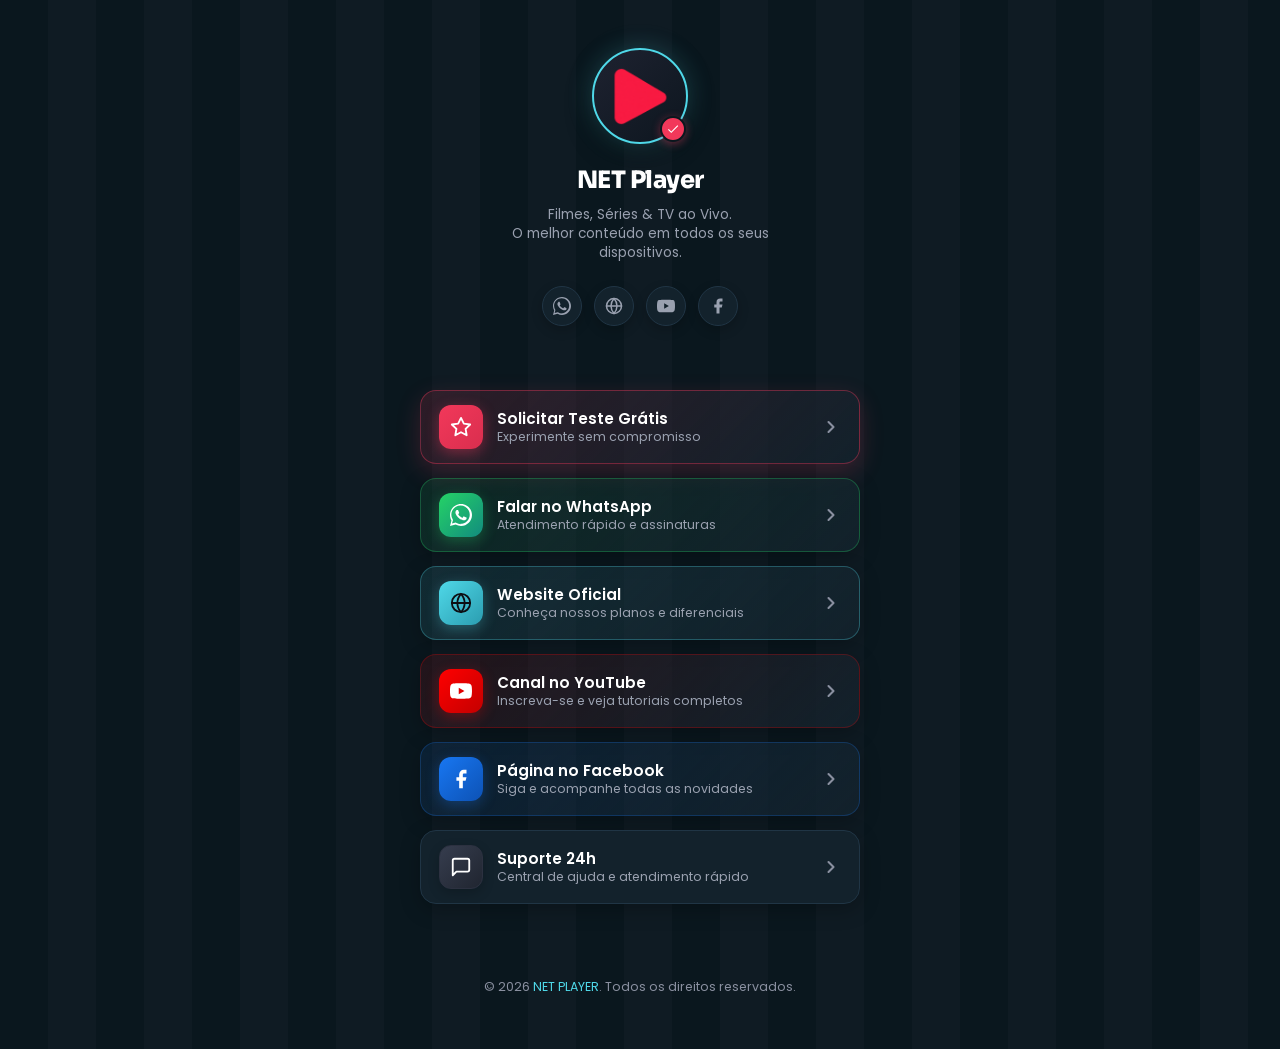
==== links.html @ abbcaba6 "Criado página de links e atualizado seção de cards de streamings" ====
<!DOCTYPE html>
<html lang="pt-BR">
<head>
  <meta charset="UTF-8" />
  <meta name="viewport" content="width=device-width, initial-scale=1.0" />
  <title>NET Player — Links Oficiais & Atendimento</title>
  
  <!-- SEO & Social Meta Tags -->
  <meta name="title" content="NET Player — Links Oficiais & Atendimento" />
  <meta name="description" content="Acesse nossos canais oficiais: WhatsApp, Website, Suporte, YouTube e solicite seu Teste Grátis de 7 dias do NET Player." />
  <meta name="robots" content="index, follow" />
  <meta name="theme-color" content="#0A171E" />
  <link rel="canonical" href="https://netplayer.com.br/links" />

  <!-- Open Graph / Social Sharing -->
  <meta property="og:type" content="website" />
  <meta property="og:url" content="https://netplayer.com.br/links" />
  <meta property="og:title" content="NET Player — Links Oficiais" />
  <meta property="og:description" content="Conecte-se com o NET Player: WhatsApp, Website Oficial, Suporte 24h e Teste Grátis." />
  <meta property="og:image" content="https://netplayer.com.br/assets/img/logo.png" />

  <!-- Favicon -->
  <link rel="icon" type="image/png" href="assets/img/fav.png" />
  
  <!-- Fonts -->
  <link rel="preconnect" href="https://fonts.googleapis.com" />
  <link rel="preconnect" href="https://fonts.gstatic.com" crossorigin />
  <link href="https://fonts.googleapis.com/css2?family=Poppins:wght@400;500;600;700;800&family=Sora:wght@700;800&display=swap" rel="stylesheet" />

  <!-- Stylesheet -->
  <link rel="stylesheet" href="css/style.css" />

  <style>
    /* ============================================
       NET PLAYER — Instagram Bio Linktree Page
       ============================================ */
    :root {
      --links-bg: #0A171E;
      --links-card-bg: #13222C;
      --links-card-border: #203545;
    }

    body {
      background: repeating-linear-gradient(90deg, #0A171E 0px, #0A171E 48px, #0F1B23 48px, #0F1B23 96px);
      min-height: 100vh;
      display: flex;
      flex-direction: column;
      align-items: center;
      justify-content: flex-start;
      padding: var(--space-xl) var(--space-sm);
      color: var(--color-text);
      font-family: var(--font-family);
    }

    .links-wrapper {
      width: 100%;
      max-width: 440px;
      margin: 0 auto;
      display: flex;
      flex-direction: column;
      align-items: center;
    }

    /* ---- Header / Avatar ---- */
    .profile-section {
      text-align: center;
      margin-bottom: var(--space-lg);
      width: 100%;
    }

    .avatar-wrap {
      position: relative;
      width: 96px;
      height: 96px;
      margin: 0 auto var(--space-sm);
    }

    .avatar-img-wrap {
      width: 100%;
      height: 100%;
      border-radius: 50%;
      background: linear-gradient(135deg, var(--color-surface), #0D161F);
      border: 2.5px solid var(--color-accent);
      box-shadow: 0 0 25px rgba(79, 216, 232, 0.25), 0 8px 24px rgba(0, 0, 0, 0.5);
      display: flex;
      align-items: center;
      justify-content: center;
      padding: 14px;
      overflow: hidden;
    }

    .avatar-img-wrap img {
      width: 100%;
      height: 100%;
      object-fit: contain;
    }

    /* Verified Badge */
    .verified-badge {
      position: absolute;
      bottom: 2px;
      right: 2px;
      width: 26px;
      height: 26px;
      background: var(--color-primary);
      border: 2px solid #0A171E;
      border-radius: 50%;
      display: flex;
      align-items: center;
      justify-content: center;
      color: #FFFFFF;
      box-shadow: 0 2px 8px rgba(242, 56, 90, 0.4);
    }

    .verified-badge svg {
      width: 14px;
      height: 14px;
    }

    .profile-title {
      font-family: 'Sora', var(--font-family);
      font-size: 1.5rem;
      font-weight: 800;
      color: var(--color-text);
      letter-spacing: -0.5px;
      margin-bottom: 4px;
    }

    .profile-subtitle {
      font-size: 0.85rem;
      color: var(--color-text-secondary);
      line-height: 1.4;
      max-width: 320px;
      margin: 0 auto var(--space-md);
    }

    /* ---- Social Icons Row ---- */
    .social-row {
      display: flex;
      align-items: center;
      justify-content: center;
      gap: 12px;
      margin-bottom: var(--space-lg);
    }

    .social-icon-btn {
      width: 40px;
      height: 40px;
      border-radius: 50%;
      background: var(--links-card-bg);
      border: 1px solid var(--links-card-border);
      color: var(--color-text-secondary);
      display: flex;
      align-items: center;
      justify-content: center;
      transition: all var(--transition);
      box-shadow: 0 4px 12px rgba(0, 0, 0, 0.2);
    }

    .social-icon-btn:hover {
      color: var(--color-text);
      border-color: var(--color-accent);
      transform: translateY(-2px);
      box-shadow: 0 6px 16px rgba(79, 216, 232, 0.2);
    }

    .social-icon-btn svg {
      width: 18px;
      height: 18px;
    }

    /* ---- Link Cards Container ---- */
    .links-list {
      width: 100%;
      display: flex;
      flex-direction: column;
      gap: 14px;
      margin-bottom: var(--space-xl);
    }

    /* Base Link Card */
    .link-card {
      display: flex;
      align-items: center;
      justify-content: space-between;
      width: 100%;
      padding: 14px 18px;
      background: var(--links-card-bg);
      border: 1px solid var(--links-card-border);
      border-radius: 16px;
      text-decoration: none;
      color: var(--color-text);
      transition: all 0.3s cubic-bezier(0.16, 1, 0.3, 1);
      box-shadow: 0 6px 20px rgba(0, 0, 0, 0.25);
      position: relative;
      overflow: hidden;
    }

    .link-card::before {
      content: '';
      position: absolute;
      top: 0;
      left: -100%;
      width: 100%;
      height: 100%;
      background: linear-gradient(90deg, transparent, rgba(255, 255, 255, 0.06), transparent);
      transition: left 0.6s ease;
    }

    .link-card:hover::before {
      left: 100%;
    }

    .link-card:hover {
      transform: translateY(-3px) scale(1.01);
      border-color: rgba(255, 255, 255, 0.2);
      box-shadow: 0 12px 30px rgba(0, 0, 0, 0.4);
    }

    .link-card-left {
      display: flex;
      align-items: center;
      gap: 14px;
    }

    /* Icon Box inside Card */
    .card-icon-box {
      width: 44px;
      height: 44px;
      border-radius: 12px;
      display: flex;
      align-items: center;
      justify-content: center;
      flex-shrink: 0;
      color: #FFFFFF;
      box-shadow: 0 4px 12px rgba(0, 0, 0, 0.2);
    }

    .card-icon-box svg {
      width: 22px;
      height: 22px;
    }

    .card-info {
      text-align: left;
    }

    .card-title {
      font-size: 0.95rem;
      font-weight: var(--fw-semibold);
      color: var(--color-text);
      line-height: 1.25;
      margin-bottom: 2px;
    }

    .card-subtitle {
      font-size: 0.78rem;
      color: var(--color-text-secondary);
      line-height: 1.2;
    }

    .card-arrow {
      width: 20px;
      height: 20px;
      color: var(--color-text-muted);
      flex-shrink: 0;
      transition: transform var(--transition), color var(--transition);
    }

    .link-card:hover .card-arrow {
      transform: translateX(4px);
      color: var(--color-text);
    }

    /* ---- Card Themes ---- */

    /* Featured Trial Card (Primary Red/Pink Glow) */
    .link-card--trial {
      background: linear-gradient(135deg, rgba(242, 56, 90, 0.15) 0%, rgba(19, 34, 44, 0.9) 100%);
      border-color: rgba(242, 56, 90, 0.4);
      box-shadow: 0 8px 24px rgba(242, 56, 90, 0.2);
    }
    .link-card--trial .card-icon-box {
      background: linear-gradient(135deg, #F2385A, #D92E4E);
      box-shadow: 0 4px 14px rgba(242, 56, 90, 0.4);
    }
    .link-card--trial:hover {
      border-color: var(--color-primary);
      box-shadow: 0 12px 32px rgba(242, 56, 90, 0.35);
    }

    /* WhatsApp Card */
    .link-card--whatsapp {
      background: linear-gradient(135deg, rgba(37, 211, 102, 0.1) 0%, rgba(19, 34, 44, 0.9) 100%);
      border-color: rgba(37, 211, 102, 0.3);
    }
    .link-card--whatsapp .card-icon-box {
      background: linear-gradient(135deg, #25D366, #128C7E);
      box-shadow: 0 4px 14px rgba(37, 211, 102, 0.3);
    }
    .link-card--whatsapp:hover {
      border-color: #25D366;
      box-shadow: 0 12px 30px rgba(37, 211, 102, 0.3);
    }

    /* Website Card */
    .link-card--website {
      background: linear-gradient(135deg, rgba(79, 216, 232, 0.1) 0%, rgba(19, 34, 44, 0.9) 100%);
      border-color: rgba(79, 216, 232, 0.3);
    }
    .link-card--website .card-icon-box {
      background: linear-gradient(135deg, #4FD8E8, #2B9DB0);
      box-shadow: 0 4px 14px rgba(79, 216, 232, 0.3);
      color: #0D0F14;
    }
    .link-card--website:hover {
      border-color: var(--color-accent);
      box-shadow: 0 12px 30px rgba(79, 216, 232, 0.3);
    }

    /* YouTube Card */
    .link-card--youtube {
      background: linear-gradient(135deg, rgba(255, 0, 0, 0.1) 0%, rgba(19, 34, 44, 0.9) 100%);
      border-color: rgba(255, 0, 0, 0.25);
    }
    .link-card--youtube .card-icon-box {
      background: linear-gradient(135deg, #FF0000, #C40000);
      box-shadow: 0 4px 14px rgba(255, 0, 0, 0.3);
    }
    .link-card--youtube:hover {
      border-color: #FF0000;
      box-shadow: 0 12px 30px rgba(255, 0, 0, 0.3);
    }

    /* Facebook Card */
    .link-card--facebook {
      background: linear-gradient(135deg, rgba(24, 119, 242, 0.1) 0%, rgba(19, 34, 44, 0.9) 100%);
      border-color: rgba(24, 119, 242, 0.25);
    }
    .link-card--facebook .card-icon-box {
      background: linear-gradient(135deg, #1877F2, #0D52B5);
      box-shadow: 0 4px 14px rgba(24, 119, 242, 0.3);
    }
    .link-card--facebook:hover {
      border-color: #1877F2;
      box-shadow: 0 12px 30px rgba(24, 119, 242, 0.3);
    }

    /* Support Card */
    .link-card--support .card-icon-box {
      background: linear-gradient(135deg, #363D4E, #202530);
      border: 1px solid var(--color-border);
    }

    /* ---- Footer ---- */
    .links-footer {
      text-align: center;
      font-size: 0.78rem;
      color: var(--color-text-muted);
      margin-top: auto;
      padding-top: var(--space-md);
    }

    .links-footer p {
      margin-bottom: 4px;
    }

    .links-footer span {
      color: var(--color-accent);
    }
  </style>
</head>
<body>

  <div class="links-wrapper">

    <!-- Profile Header Section -->
    <header class="profile-section">
      <!-- Round Logo Avatar -->
      <div class="avatar-wrap">
        <div class="avatar-img-wrap">
          <img src="assets/img/fav.png" alt="NET Player Logo" />
        </div>
        <div class="verified-badge" title="Canal Oficial Verificado">
          <svg viewBox="0 0 24 24" fill="currentColor">
            <path d="M9 16.17L4.83 12l-1.42 1.41L9 19 21 7l-1.41-1.41z"/>
          </svg>
        </div>
      </div>

      <h1 class="profile-title">NET Player</h1>
      <p class="profile-subtitle">Filmes, Séries & TV ao Vivo.<br/>O melhor conteúdo em todos os seus dispositivos.</p>

      <!-- Quick Social Icons Row -->
      <div class="social-row">
        <a href="https://wa.me/5511917128774" target="_blank" rel="noopener noreferrer" class="social-icon-btn" aria-label="WhatsApp">
          <svg viewBox="0 0 32 32" fill="currentColor"><path d="M16.004 0C7.165 0 .003 7.161.003 15.999c0 2.82.737 5.573 2.14 7.998L0 32l8.186-2.147A15.94 15.94 0 0 0 16.004 32C24.838 32 32 24.837 32 15.999 32 7.161 24.838 0 16.004 0zm0 29.393a13.36 13.36 0 0 1-7.215-2.1l-.518-.307-5.362 1.406 1.43-5.222-.337-.535a13.32 13.32 0 0 1-2.044-7.136c0-7.38 6.007-13.386 13.39-13.386 7.38 0 13.386 6.006 13.386 13.386 0 7.383-6.35 13.394-13.73 13.394zm7.327-10.024c-.4-.2-2.367-1.168-2.733-1.3-.367-.134-.634-.2-.9.2-.268.4-1.034 1.3-1.268 1.568-.234.267-.467.3-.867.1-.4-.2-1.69-.623-3.22-1.987-1.19-1.062-1.993-2.374-2.227-2.774-.233-.4-.025-.616.175-.815.18-.18.4-.467.6-.7.2-.234.267-.4.4-.668.134-.267.067-.5-.033-.7-.1-.2-.9-2.168-1.234-2.968-.325-.78-.655-.674-.9-.687l-.767-.013c-.267 0-.7.1-1.067.5-.367.4-1.4 1.368-1.4 3.336 0 1.967 1.433 3.868 1.633 4.134.2.268 2.823 4.31 6.84 6.042.955.413 1.7.659 2.282.844.96.305 1.832.262 2.522.159.77-.115 2.367-.968 2.7-1.902.334-.934.334-1.734.234-1.902-.1-.167-.367-.267-.767-.467z"/></svg>
        </a>
        <a href="https://netplayer.com.br/" class="social-icon-btn" aria-label="Website">
          <svg viewBox="0 0 24 24" fill="none" stroke="currentColor" stroke-width="2" stroke-linecap="round" stroke-linejoin="round"><circle cx="12" cy="12" r="10"/><line x1="2" y1="12" x2="22" y2="12"/><path d="M12 2a15.3 15.3 0 0 1 4 10 15.3 15.3 0 0 1-4 10 15.3 15.3 0 0 1-4-10 15.3 15.3 0 0 1 4-10z"/></svg>
        </a>
        <a href="#" target="_blank" rel="noopener noreferrer" class="social-icon-btn" aria-label="YouTube">
          <svg viewBox="0 0 24 24" fill="currentColor"><path d="M23.498 6.186a3.016 3.016 0 0 0-2.122-2.136C19.505 3.545 12 3.545 12 3.545s-7.505 0-9.377.505A3.017 3.017 0 0 0 .502 6.186C0 8.07 0 12 0 12s0 3.93.502 5.814a3.016 3.016 0 0 0 2.122 2.136c1.871.505 9.376.505 9.376.505s7.505 0 9.377-.505a3.015 3.015 0 0 0 2.122-2.136C24 15.93 24 12 24 12s0-3.93-.502-5.814zM9.545 15.568V8.432L15.818 12l-6.273 3.568z"/></svg>
        </a>
        <a href="#" target="_blank" rel="noopener noreferrer" class="social-icon-btn" aria-label="Facebook">
          <svg viewBox="0 0 24 24" fill="currentColor"><path d="M18 2h-3a5 5 0 00-5 5v3H7v4h3v8h4v-8h3l1-4h-4V7a1 1 0 011-1h3z"/></svg>
        </a>
      </div>
    </header>

    <!-- Main Stacked Links Section -->
    <main class="links-list">

      <!-- Link 1: Solicitar Teste Grátis (Featured CTA) -->
      <a href="#" class="link-card link-card--trial btn-trigger-trial">
        <div class="link-card-left">
          <div class="card-icon-box">
            <svg viewBox="0 0 24 24" fill="none" stroke="currentColor" stroke-width="2" stroke-linecap="round" stroke-linejoin="round">
              <polygon points="12 2 15.09 8.26 22 9.27 17 14.14 18.18 21.02 12 17.77 5.82 21.02 7 14.14 2 9.27 8.91 8.26 12 2"></polygon>
            </svg>
          </div>
          <div class="card-info">
            <div class="card-title">Solicitar Teste Grátis</div>
            <div class="card-subtitle">Experimente sem compromisso</div>
          </div>
        </div>
        <svg class="card-arrow" viewBox="0 0 24 24" fill="none" stroke="currentColor" stroke-width="2.5" stroke-linecap="round" stroke-linejoin="round">
          <polyline points="9 18 15 12 9 6"/>
        </svg>
      </a>

      <!-- Link 2: WhatsApp -->
      <a href="https://wa.me/5511917128774" target="_blank" rel="noopener noreferrer" class="link-card link-card--whatsapp">
        <div class="link-card-left">
          <div class="card-icon-box">
            <svg viewBox="0 0 32 32" fill="currentColor">
              <path d="M16.004 0C7.165 0 .003 7.161.003 15.999c0 2.82.737 5.573 2.14 7.998L0 32l8.186-2.147A15.94 15.94 0 0 0 16.004 32C24.838 32 32 24.837 32 15.999 32 7.161 24.838 0 16.004 0zm0 29.393a13.36 13.36 0 0 1-7.215-2.1l-.518-.307-5.362 1.406 1.43-5.222-.337-.535a13.32 13.32 0 0 1-2.044-7.136c0-7.38 6.007-13.386 13.39-13.386 7.38 0 13.386 6.006 13.386 13.386 0 7.383-6.35 13.394-13.73 13.394zm7.327-10.024c-.4-.2-2.367-1.168-2.733-1.3-.367-.134-.634-.2-.9.2-.268.4-1.034 1.3-1.268 1.568-.234.267-.467.3-.867.1-.4-.2-1.69-.623-3.22-1.987-1.19-1.062-1.993-2.374-2.227-2.774-.233-.4-.025-.616.175-.815.18-.18.4-.467.6-.7.2-.234.267-.4.4-.668.134-.267.067-.5-.033-.7-.1-.2-.9-2.168-1.234-2.968-.325-.78-.655-.674-.9-.687l-.767-.013c-.267 0-.7.1-1.067.5-.367.4-1.4 1.368-1.4 3.336 0 1.967 1.433 3.868 1.633 4.134.2.268 2.823 4.31 6.84 6.042.955.413 1.7.659 2.282.844.96.305 1.832.262 2.522.159.77-.115 2.367-.968 2.7-1.902.334-.934.334-1.734.234-1.902-.1-.167-.367-.267-.767-.467z"/>
            </svg>
          </div>
          <div class="card-info">
            <div class="card-title">Falar no WhatsApp</div>
            <div class="card-subtitle">Atendimento rápido e assinaturas</div>
          </div>
        </div>
        <svg class="card-arrow" viewBox="0 0 24 24" fill="none" stroke="currentColor" stroke-width="2.5" stroke-linecap="round" stroke-linejoin="round">
          <polyline points="9 18 15 12 9 6"/>
        </svg>
      </a>

      <!-- Link 3: Website Oficial -->
      <a href="index.html" class="link-card link-card--website">
        <div class="link-card-left">
          <div class="card-icon-box">
            <svg viewBox="0 0 24 24" fill="none" stroke="currentColor" stroke-width="2" stroke-linecap="round" stroke-linejoin="round">
              <circle cx="12" cy="12" r="10"/><line x1="2" y1="12" x2="22" y2="12"/><path d="M12 2a15.3 15.3 0 0 1 4 10 15.3 15.3 0 0 1-4 10 15.3 15.3 0 0 1-4-10 15.3 15.3 0 0 1 4-10z"/>
            </svg>
          </div>
          <div class="card-info">
            <div class="card-title">Website Oficial</div>
            <div class="card-subtitle">Conheça nossos planos e diferenciais</div>
          </div>
        </div>
        <svg class="card-arrow" viewBox="0 0 24 24" fill="none" stroke="currentColor" stroke-width="2.5" stroke-linecap="round" stroke-linejoin="round">
          <polyline points="9 18 15 12 9 6"/>
        </svg>
      </a>

      <!-- Link 4: YouTube -->
      <a href="#" target="_blank" rel="noopener noreferrer" class="link-card link-card--youtube">
        <div class="link-card-left">
          <div class="card-icon-box">
            <svg viewBox="0 0 24 24" fill="currentColor">
              <path d="M23.498 6.186a3.016 3.016 0 0 0-2.122-2.136C19.505 3.545 12 3.545 12 3.545s-7.505 0-9.377.505A3.017 3.017 0 0 0 .502 6.186C0 8.07 0 12 0 12s0 3.93.502 5.814a3.016 3.016 0 0 0 2.122 2.136c1.871.505 9.376.505 9.376.505s7.505 0 9.377-.505a3.015 3.015 0 0 0 2.122-2.136C24 15.93 24 12 24 12s0-3.93-.502-5.814zM9.545 15.568V8.432L15.818 12l-6.273 3.568z"/>
            </svg>
          </div>
          <div class="card-info">
            <div class="card-title">Canal no YouTube</div>
            <div class="card-subtitle">Inscreva-se e veja tutoriais completos</div>
          </div>
        </div>
        <svg class="card-arrow" viewBox="0 0 24 24" fill="none" stroke="currentColor" stroke-width="2.5" stroke-linecap="round" stroke-linejoin="round">
          <polyline points="9 18 15 12 9 6"/>
        </svg>
      </a>

      <!-- Link 5: Facebook -->
      <a href="#" target="_blank" rel="noopener noreferrer" class="link-card link-card--facebook">
        <div class="link-card-left">
          <div class="card-icon-box">
            <svg viewBox="0 0 24 24" fill="currentColor">
              <path d="M18 2h-3a5 5 0 00-5 5v3H7v4h3v8h4v-8h3l1-4h-4V7a1 1 0 011-1h3z"/>
            </svg>
          </div>
          <div class="card-info">
            <div class="card-title">Página no Facebook</div>
            <div class="card-subtitle">Siga e acompanhe todas as novidades</div>
          </div>
        </div>
        <svg class="card-arrow" viewBox="0 0 24 24" fill="none" stroke="currentColor" stroke-width="2.5" stroke-linecap="round" stroke-linejoin="round">
          <polyline points="9 18 15 12 9 6"/>
        </svg>
      </a>

      <!-- Link 6: Suporte Técnico -->
      <a href="https://wa.me/5511917128774?text=Olá!%20Preciso%20de%20suporte%20técnico%20com%20o%20NET%20Player." target="_blank" rel="noopener noreferrer" class="link-card link-card--support">
        <div class="link-card-left">
          <div class="card-icon-box">
            <svg viewBox="0 0 24 24" fill="none" stroke="currentColor" stroke-width="2" stroke-linecap="round" stroke-linejoin="round">
              <path d="M21 15a2 2 0 0 1-2 2H7l-4 4V5a2 2 0 0 1 2-2h14a2 2 0 0 1 2 2z"/>
            </svg>
          </div>
          <div class="card-info">
            <div class="card-title">Suporte 24h</div>
            <div class="card-subtitle">Central de ajuda e atendimento rápido</div>
          </div>
        </div>
        <svg class="card-arrow" viewBox="0 0 24 24" fill="none" stroke="currentColor" stroke-width="2.5" stroke-linecap="round" stroke-linejoin="round">
          <polyline points="9 18 15 12 9 6"/>
        </svg>
      </a>

    </main>

    <!-- Footer -->
    <footer class="links-footer">
      <p>&copy; 2026 <span>NET PLAYER</span>. Todos os direitos reservados.</p>
    </footer>

  </div>

  <!-- Modal de Teste Grátis -->
  <div id="trial-modal" class="modal-overlay" aria-hidden="true" role="dialog" aria-labelledby="modal-title">
    <div class="modal-card">
      <!-- Close button -->
      <button class="modal-close" aria-label="Fechar modal">
        <svg viewBox="0 0 24 24" fill="none" stroke="currentColor" stroke-width="2" stroke-linecap="round" stroke-linejoin="round">
          <line x1="18" y1="6" x2="6" y2="18"></line>
          <line x1="6" y1="6" x2="18" y2="18"></line>
        </svg>
      </button>

      <!-- Decorative cinema film-strip top -->
      <div class="modal-film-strip" aria-hidden="true"></div>

      <!-- Modal Header -->
      <div class="modal-header">
        <h2 id="modal-title" class="modal-title">Solicitar <span class="highlight">Teste Grátis</span></h2>
        <p class="modal-subtitle">Preencha abaixo e receba seu acesso direto no WhatsApp.</p>
      </div>

      <!-- Dashed divider (pricing card style) -->
      <hr class="modal-divider"/>

      <!-- Form -->
      <form id="trial-form" class="modal-form">
        <div class="form-group">
          <label for="trial-name" class="form-label">Nome Completo <span class="required">*</span></label>
          <div class="form-input-wrap">
            <svg class="form-input-icon" viewBox="0 0 24 24" fill="none" stroke="currentColor" stroke-width="1.5" stroke-linecap="round" stroke-linejoin="round">
              <path d="M20 21v-2a4 4 0 00-4-4H8a4 4 0 00-4 4v2"/>
              <circle cx="12" cy="7" r="4"/>
            </svg>
            <input type="text" id="trial-name" class="form-input" placeholder="Digite seu nome completo" required autocomplete="name" />
          </div>
        </div>
        <div class="form-group">
          <label for="trial-whatsapp" class="form-label">WhatsApp <span class="required">*</span></label>
          <div class="form-input-wrap">
            <svg class="form-input-icon" viewBox="0 0 24 24" fill="none" stroke="currentColor" stroke-width="1.5" stroke-linecap="round" stroke-linejoin="round">
              <path d="M22 16.92v3a2 2 0 01-2.18 2 19.79 19.79 0 01-8.63-3.07 19.5 19.5 0 01-6-6 19.79 19.79 0 01-3.07-8.67A2 2 0 014.11 2h3a2 2 0 012 1.72 12.84 12.84 0 00.7 2.81 2 2 0 01-.45 2.11L8.09 9.91a16 16 0 006 6l1.27-1.27a2 2 0 012.11-.45 12.84 12.84 0 002.81.7A2 2 0 0122 16.92z"/>
            </svg>
            <input type="tel" id="trial-whatsapp" class="form-input" placeholder="(11) 99999-9999" required autocomplete="tel" />
          </div>
        </div>
        <button type="submit" class="modal-submit-btn">
          <svg viewBox="0 0 32 32" fill="currentColor" xmlns="http://www.w3.org/2000/svg" style="width: 20px; height: 20px; flex-shrink: 0;">
            <path d="M16.004 0C7.165 0 .003 7.161.003 15.999c0 2.82.737 5.573 2.14 7.998L0 32l8.186-2.147A15.94 15.94 0 0 0 16.004 32C24.838 32 32 24.837 32 15.999 32 7.161 24.838 0 16.004 0zm0 29.393a13.36 13.36 0 0 1-7.215-2.1l-.518-.307-5.362 1.406 1.43-5.222-.337-.535a13.32 13.32 0 0 1-2.044-7.136c0-7.38 6.007-13.386 13.39-13.386 7.38 0 13.386 6.006 13.386 13.386 0 7.383-6.35 13.394-13.73 13.394zm7.327-10.024c-.4-.2-2.367-1.168-2.733-1.3-.367-.134-.634-.2-.9.2-.268.4-1.034 1.3-1.268 1.568-.234.267-.467.3-.867.1-.4-.2-1.69-.623-3.22-1.987-1.19-1.062-1.993-2.374-2.227-2.774-.233-.4-.025-.616.175-.815.18-.18.4-.467.6-.7.2-.234.267-.4.4-.668.134-.267.067-.5-.033-.7-.1-.2-.9-2.168-1.234-2.968-.325-.78-.655-.674-.9-.687l-.767-.013c-.267 0-.7.1-1.067.5-.367.4-1.4 1.368-1.4 3.336 0 1.967 1.433 3.868 1.633 4.134.2.268 2.823 4.31 6.84 6.042.955.413 1.7.659 2.282.844.96.305 1.832.262 2.522.159.77-.115 2.367-.968 2.7-1.902.334-.934.334-1.734.234-1.902-.1-.167-.367-.267-.767-.467z"/>
          </svg>
          <span>Solicitar teste grátis</span>
        </button>
      </form>

      <!-- Decorative cinema film-strip bottom -->
      <div class="modal-film-strip modal-film-strip--bottom" aria-hidden="true"></div>

      <!-- Ticket notches -->
      <div class="modal-notch modal-notch--left" aria-hidden="true"></div>
      <div class="modal-notch modal-notch--right" aria-hidden="true"></div>
    </div>
  </div>

  <!-- Scripts -->
  <script src="js/main.js"></script>

</body>
</html>
---- css/style.css ----
/* ============================================
   NET Player — Landing Page Styles
   Design System: Dark Cinema / Streaming Premium
   ============================================ */

/* ---------- Google Fonts ---------- */
@import url('https://fonts.googleapis.com/css2?family=Poppins:ital,wght@0,400;0,500;0,600;0,700;0,800;0,900;1,700;1,800;1,900&family=Sora:wght@700;800&display=swap');

/* ---------- CSS Custom Properties ---------- */
:root {
  /* Background */
  --color-bg: #12151C;
  --color-bg-alt: #171B24;
  --color-bg-dark: #0D0F14;

  /* Card / surface */
  --color-surface: #1E2230;
  --color-surface-alt: #242938;
  --color-border: #2C3140;

  /* Primary — rosa‑vermelho */
  --color-primary: #F2385A;
  --color-primary-hover: #D92E4E;
  --color-primary-glow: rgba(242, 56, 90, .25);

  /* Accent — ciano */
  --color-accent: #4FD8E8;
  --color-accent-hover: #3BC5D5;

  /* Text */
  --color-text: #FFFFFF;
  --color-text-secondary: #9AA1B0;
  --color-text-muted: #8A90A0;
  --color-text-disabled: #6B7280;

  /* Disabled / soon */
  --color-disabled-bg: #2A2E3A;

  /* Radius */
  --radius-sm: 8px;
  --radius-md: 12px;
  --radius-lg: 16px;
  --radius-xl: 20px;
  --radius-pill: 999px;

  /* Spacing scale */
  --space-xs: .5rem;
  /*  8px */
  --space-sm: 1rem;
  /* 16px */
  --space-md: 1.5rem;
  /* 24px */
  --space-lg: 2rem;
  /* 32px */
  --space-xl: 3rem;
  /* 48px */
  --space-2xl: 4rem;
  /* 64px */
  --space-3xl: 6rem;
  /* 96px */

  /* Typography */
  --font-family: 'Poppins', sans-serif;
  --fw-regular: 400;
  --fw-medium: 500;
  --fw-semibold: 600;
  --fw-bold: 700;
  --fw-extrabold: 800;
  --fw-black: 900;

  /* Transitions */
  --transition: .3s ease;
  --transition-fast: .15s ease;
}

/* ---------- Reset / Base ---------- */
*,
*::before,
*::after {
  margin: 0;
  padding: 0;
  box-sizing: border-box;
}

html {
  scroll-behavior: smooth;
  font-size: 16px;
  -webkit-text-size-adjust: 100%;
}

body {
  font-family: var(--font-family);
  font-weight: var(--fw-regular);
  color: var(--color-text);
  background: repeating-linear-gradient(90deg,
      #0A171E 0px,
      #0A171E 48px,
      #0F1B23 48px,
      #0F1B23 96px);
  line-height: 1.7;
  overflow-x: hidden;
  -webkit-font-smoothing: antialiased;
  -moz-osx-font-smoothing: grayscale;
}

/* body::before removed — stripes are now on body background directly */

img,
svg {
  display: block;
  max-width: 100%;
}

a {
  color: inherit;
  text-decoration: none;
}

ul,
ol {
  list-style: none;
}

button {
  font-family: inherit;
  cursor: pointer;
  border: none;
  background: none;
}

input,
textarea {
  font-family: inherit;
}

/* ---------- Utility ---------- */
.container {
  width: 100%;
  max-width: 1200px;
  margin: 0 auto;
  padding: 0 var(--space-sm);
  position: relative;
  z-index: 1;
}

.section {
  padding: var(--space-2xl) 0;
  position: relative;
}

.sr-only {
  position: absolute;
  width: 1px;
  height: 1px;
  padding: 0;
  margin: -1px;
  overflow: hidden;
  clip: rect(0, 0, 0, 0);
  border: 0;
}

/* Fade-in animation */
.reveal {
  opacity: 0;
  transform: translateY(30px);
  transition: opacity .7s ease, transform .7s ease;
}

.reveal.visible {
  opacity: 1;
  transform: translateY(0);
}

/* ============================================
   1. HEADER
   ============================================ */
.site-header {
  position: fixed;
  top: 0;
  left: 0;
  right: 0;
  z-index: 100;
  padding: var(--space-xl) 0;
  background: transparent;
  transition: background 0.35s ease, padding 0.35s ease, backdrop-filter 0.35s ease;
}

.site-header.scrolled {
  background: rgba(0, 0, 0, 0.75);
  backdrop-filter: blur(12px);
  -webkit-backdrop-filter: blur(12px);
  padding: var(--space-sm) 0;
}

.header-inner {
  display: flex;
  align-items: center;
  justify-content: space-between;
}

.logo {
  font-size: 1.5rem;
  font-weight: var(--fw-black);
  font-style: italic;
  letter-spacing: .5px;
  color: var(--color-text);
  text-transform: uppercase;
  user-select: none;
}

.logo span {
  color: var(--color-primary);
}

.header-left {
  display: flex;
  align-items: center;
  gap: var(--space-xl);
}

.header-nav {
  display: flex;
  align-items: center;
  gap: var(--space-md);
}

.nav-link {
  color: var(--color-text-secondary);
  font-size: 0.9rem;
  font-weight: 500;
  text-decoration: none;
  transition: color var(--transition);
}

.nav-link:hover {
  color: var(--color-text);
}

@media (max-width: 992px) {
  .header-nav {
    display: none;
  }
}

.header-right {
  display: flex;
  align-items: center;
  gap: var(--space-sm);
}

.lang-switch {
  display: flex;
  align-items: center;
  gap: 6px;
  color: var(--color-text-secondary);
}

.lang-switch a {
  display: flex;
  align-items: center;
  justify-content: center;
  color: var(--color-text-secondary);
  transition: color var(--transition);
}

.lang-switch a:hover {
  color: var(--color-text);
}

.lang-switch a svg {
  width: 18px;
  height: 18px;
}

.header-separator {
  width: 1px;
  height: 20px;
  background: var(--color-border);
}

.btn-login {
  font-size: .85rem;
  font-weight: var(--fw-semibold);
  color: var(--color-text);
  padding: 6px 16px;
  border-radius: var(--radius-pill);
  transition: color var(--transition);
}

.btn-login:hover {
  color: var(--color-primary);
}

/* ============================================
   2. HERO
   ============================================ */
.hero {
  padding-top: calc(100px + var(--space-xl));
  padding-bottom: var(--space-2xl);
  text-align: center;
  overflow: hidden;
  background: transparent;
  position: relative;
  min-height: 100vh;
  display: flex;
  align-items: center;
}

/* Decorative illustrations positioned absolutely */
.hero-illust {
  position: absolute;
  opacity: 1;
  z-index: 0;
  pointer-events: none;
}

.hero-illust img {
  width: 100%;
  height: auto;
}

.hero-illust--left {
  left: -85px;
  top: 25%;
  transform: translateY(-55%);
  width: 250px;
  opacity: 0.15; /* Muito transparente no celular */
}

.hero-illust--right {
  display: none; /* Oculto no celular */
  right: -120px;
  top: 50%;
  transform: translateY(-50%);
  width: 270px;
}

.hero .container {
  z-index: 2;
}

.hero-label {
  display: inline-block;
  font-size: .95rem;
  font-weight: var(--fw-bold);
  text-transform: uppercase;
  letter-spacing: 4px;
  color: var(--color-accent);
  margin-bottom: var(--space-xs);
}

.hero-title {
  font-family: 'Sora', var(--font-family);
  font-size: clamp(2.4rem, 6vw, 4.5rem);
  font-weight: 800;
  line-height: 1.08;
  margin-bottom: var(--space-md);
  max-width: 750px;
  margin-left: auto;
  margin-right: auto;
  letter-spacing: -0.5px;
}

.hero-title.reveal {
  transform: translateY(30px) rotate(-1.2deg);
}

.hero-title.reveal.visible {
  transform: translateY(0) rotate(-1.2deg);
}

.hero-title .highlight {
  color: #9DA4A6;
}

.hero-subtitle {
  font-size: 1rem;
  color: var(--color-text-secondary);
  max-width: 520px;
  margin: 0 auto var(--space-lg);
  line-height: 1.7;
}

.hero-actions {
  display: flex;
  align-items: center;
  justify-content: center;
  gap: var(--space-sm);
  flex-wrap: wrap;
  margin-bottom: var(--space-2xl);
}

/* Primary button */
.btn-primary {
  display: inline-flex;
  align-items: center;
  justify-content: center;
  padding: 14px 36px;
  background: var(--color-primary);
  color: var(--color-text);
  font-size: .85rem;
  font-weight: var(--fw-semibold);
  text-transform: uppercase;
  letter-spacing: 1.5px;
  border-radius: 12px;
  box-shadow: 0 4px 20px var(--color-primary-glow);
  transition: background var(--transition), transform var(--transition);
}

.btn-primary:hover {
  background: var(--color-primary-hover);
  transform: translateY(-2px);
}

/* Secondary / outline button */
.btn-outline {
  display: inline-flex;
  align-items: center;
  justify-content: center;
  padding: 14px 36px;
  background: transparent;
  color: var(--color-text);
  font-size: .85rem;
  font-weight: var(--fw-semibold);
  text-transform: uppercase;
  letter-spacing: 1.5px;
  border: 1px solid var(--color-border);
  border-radius: 12px;
  transition: border-color var(--transition), color var(--transition), transform var(--transition);
}

.btn-outline:hover {
  border-color: var(--color-accent);
  color: var(--color-accent);
  transform: translateY(-2px);
}

/* Accent variant */
.btn-accent {
  background: var(--color-accent);
  color: var(--color-bg-dark);
  box-shadow: 0 4px 20px rgba(79, 216, 232, .25);
}

.btn-accent:hover {
  background: var(--color-accent-hover);
}

/* hero-link replaced by btn-outline in hero */

/* Floating feature cards */
.hero-cards {
  display: flex;
  justify-content: center;
  gap: var(--space-md);
  flex-wrap: wrap;
  max-width: 1100px;
  margin: 0 auto;
  align-items: center;
}

.hero-card {
  transition: transform var(--transition), box-shadow var(--transition);
}

.ticket-card {
  display: flex;
  align-items: center;
  gap: var(--space-sm);
  padding: 20px 24px;
  width: 100%;
  max-width: 320px;
  min-height: 110px;
  background-image: url("data:image/svg+xml;utf8,<svg xmlns='http://www.w3.org/2000/svg' viewBox='0 0 360 120'><path d='M 12 0.75 H 348 A 11.25 11.25 0 0 1 359.25 12 V 20 A 6 6 0 0 0 359.25 32 V 44 A 6 6 0 0 0 359.25 56 V 68 A 6 6 0 0 0 359.25 80 V 92 A 6 6 0 0 0 359.25 104 V 108 A 11.25 11.25 0 0 1 348 119.25 H 12 A 11.25 11.25 0 0 1 0.75 108 V 104 A 6 6 0 0 0 0.75 92 V 80 A 6 6 0 0 0 0.75 68 V 56 A 6 6 0 0 0 0.75 44 V 32 A 6 6 0 0 0 0.75 20 V 12 A 11.25 11.25 0 0 1 12 0.75 Z' fill='%23253745' stroke='none'/></svg>");
  background-size: 100% 100%;
  background-repeat: no-repeat;
  background-color: transparent;
  border: none;
  border-radius: 0;
  box-shadow: 0 8px 24px rgba(0, 0, 0, .3);
}

.ticket-card.reveal {
  transform: translateY(30px) rotate(var(--rotate, 0deg));
}

.ticket-card.reveal.visible {
  transform: translateY(0) rotate(var(--rotate, 0deg));
}

.ticket-card:nth-child(1) {
  --rotate: 0deg;
}

.ticket-card:nth-child(2) {
  --rotate: 2deg;
  background-image: url("data:image/svg+xml;utf8,<svg xmlns='http://www.w3.org/2000/svg' viewBox='0 0 360 120'><path d='M 12 0.75 H 348 A 11.25 11.25 0 0 1 359.25 12 V 20 A 6 6 0 0 0 359.25 32 V 44 A 6 6 0 0 0 359.25 56 V 68 A 6 6 0 0 0 359.25 80 V 92 A 6 6 0 0 0 359.25 104 V 108 A 11.25 11.25 0 0 1 348 119.25 H 12 A 11.25 11.25 0 0 1 0.75 108 V 104 A 6 6 0 0 0 0.75 92 V 80 A 6 6 0 0 0 0.75 68 V 56 A 6 6 0 0 0 0.75 44 V 32 A 6 6 0 0 0 0.75 20 V 12 A 11.25 11.25 0 0 1 12 0.75 Z' fill='%234A5C6B' stroke='none'/></svg>");
}

.ticket-card:nth-child(3) {
  --rotate: 0deg;
}

.ticket-card:hover {
  transform: rotate(0deg) translateY(-4px) scale(1.05);
  box-shadow: 0 16px 40px rgba(0, 0, 0, .45);
  z-index: 12;
}

.ticket-card-icon {
  width: 42px;
  height: 42px;
  display: flex;
  align-items: center;
  justify-content: center;
  flex-shrink: 0;
}

.ticket-card-icon svg {
  width: 28px;
  height: 28px;
}

.ticket-card-content {
  text-align: left;
}

.ticket-card-content h3 {
  font-family: 'Sora', var(--font-family);
  font-size: 0.9rem;
  font-weight: 700;
  color: var(--color-text);
  margin-bottom: 2px;
}

.ticket-card-content p {
  font-size: 0.72rem;
  color: var(--color-text-secondary);
  line-height: 1.35;
}

/* ============================================
   3. SMARTER SECTION
   ============================================ */
.smarter {
  background: transparent;
  overflow: hidden;
  padding: var(--space-2xl) 0;
}

.smarter-top {
  display: flex;
  flex-direction: column;
  align-items: center;
  text-align: center;
  gap: var(--space-lg);
  margin-bottom: var(--space-2xl);
}

.smarter-title {
  font-family: 'Sora', var(--font-family);
  font-size: clamp(3.0rem, 4.2vw, 2.8rem);
  font-weight: 800;
  line-height: 1.08;
  color: var(--color-text);
  letter-spacing: -0.5px;
}

.smarter-title .highlight {
  color: var(--color-text);
}

.smarter-glasses-wrap {
  display: flex;
  justify-content: center;
  align-items: center;
  perspective: 1000px;
}

.smarter-glasses-img {
  width: 250px;
  height: auto;
  max-width: 100%;
  transform: rotate(-12deg);
  filter: drop-shadow(0 15px 30px rgba(0,0,0,0.5));
  animation: floatGlasses 6s ease-in-out infinite;
}

@keyframes floatGlasses {
  0%, 100% { transform: rotate(-12deg) translateY(0); }
  50% { transform: rotate(-10deg) translateY(-8px); }
}

.smarter-desc-text {
  font-size: 1rem;
  color: var(--color-text-secondary);
  line-height: 1.7;
  max-width: 320px;
  margin: 0 auto;
}

/* Custom hand-drawn style underline for text */
.highlight-underline {
  position: relative;
  color: var(--color-text);
  font-weight: var(--fw-semibold);
  white-space: nowrap;
}

.highlight-underline::after {
  content: '';
  position: absolute;
  bottom: -6px;
  left: 5%;
  width: 90%;
  height: 8px;
  background-image: url("data:image/svg+xml;utf8,<svg xmlns='http://www.w3.org/2000/svg' viewBox='0 0 100 10' preserveAspectRatio='none'><path d='M0,5 Q30,10 50,5 T100,5 Q70,0 50,5 T0,5' fill='none' stroke='%234FD8E8' stroke-width='2' stroke-linecap='round'/></svg>");
  background-size: 100% 100%;
  background-repeat: no-repeat;
}

/* Device cards grid style */
.smarter-carousel-container {
  max-width: 1100px;
  margin: 0 auto;
  position: relative;
}

.smarter-carousel-viewport {
  overflow: hidden;
  width: 100%;
  padding: 10px 6px;
  margin: 0 -6px;
}

.smarter-devices-grid {
  display: flex;
  flex-wrap: nowrap;
  gap: var(--space-md);
  width: max-content;
  transition: transform 0.5s cubic-bezier(0.25, 0.46, 0.45, 0.94);
  will-change: transform;
}

.device-card {
  position: relative;
  display: flex;
  align-items: center;
  justify-content: center;
  width: 150px;
  height: 80px;
  background: #06151C;
  border-radius: 12px;
  cursor: pointer;
  transition: transform var(--transition), border-color var(--transition), opacity var(--transition);
  border: 1.5px solid transparent;
  flex-shrink: 0;
  opacity: 0.6;
  overflow: hidden;
  padding: 0;
}

.logo-card-img {
  width: 100%;
  height: 100%;
  object-fit: cover;
  display: block;
  border-radius: 10px;
  filter: brightness(0.9);
  transition: filter var(--transition);
}

.device-card.active .logo-card-img,
.device-card:hover .logo-card-img {
  filter: brightness(1.1);
}

.smarter-carousel-dots {
  display: flex;
  justify-content: center;
  gap: 8px;
  margin-top: var(--space-md);
}

.carousel-dot {
  width: 8px;
  height: 8px;
  border-radius: 50%;
  border: none;
  background: #253745;
  cursor: pointer;
  transition: background var(--transition), transform var(--transition);
}

.carousel-dot.active {
  background: var(--color-text);
  transform: scale(1.2);
}

.device-card-inner {
  display: flex;
  align-items: center;
  gap: 8px;
}

.device-name {
  font-size: 0.82rem;
  font-weight: var(--fw-semibold);
  color: var(--color-text-secondary);
  transition: color var(--transition);
}

.device-icon {
  width: 18px;
  height: 18px;
  color: var(--color-text-secondary);
  transition: color var(--transition);
}

/* Active card state */
.device-card.active {
  border-color: transparent;
  background: #06151C;
  transform: scale(1.04);
  z-index: 5;
  opacity: 1; /* Selecionado fica 100% visível/destacado */
}

.device-card.active .device-name,
.device-card.active .device-icon {
  color: #FFFFFF;
}

/* Hover state for active cards */
.device-card:hover:not(.disabled) {
  transform: translateY(-2px);
  opacity: 0.85;
}

.device-card.active:hover {
  transform: scale(1.04) translateY(-2px);
  opacity: 1;
}

.device-card:hover:not(.active):not(.disabled) .device-name {
  color: #FFFFFF;
}

/* Disabled card state with SOON tag */
.device-card.disabled:not(.active) {
  opacity: 0.28;
  cursor: default;
}

.soon-badge {
  position: absolute;
  top: -9px;
  left: 50%;
  transform: translateX(-50%);
  background: #252A36;
  border: 1px solid #363D4E;
  color: #9DA4A6;
  font-size: 0.55rem;
  font-weight: 800;
  padding: 2px 8px;
  border-radius: 4px;
  letter-spacing: 0.5px;
  text-transform: uppercase;
}

/* Responsive adjustments for Smarter Section */
@media (min-width: 992px) {
  .smarter-top {
    flex-direction: row;
    justify-content: space-between;
    text-align: left;
    gap: var(--space-xl);
  }
  .smarter-title-col,
  .smarter-desc-col {
    flex: 1;
  }
  .smarter-glasses-col {
    flex-shrink: 0;
  }
  .smarter-desc-text {
    margin: 0;
    text-align: left;
  }
  .device-card {
    width: 160px;
  }
}

/* ============================================
   4. APP ANDROID SECTION
   ============================================ */
.app-section {
  background: transparent;
  overflow: hidden;
}

.app-inner {
  display: flex;
  align-items: center;
  gap: var(--space-2xl);
  flex-direction: column;
}

.app-mockup {
  flex-shrink: 0;
  width: 260px;
  position: relative;
}

.app-mockup-phone {
  width: 100%;
  background: var(--color-surface);
  border-radius: 28px;
  padding: 12px;
  border: 2px solid var(--color-border);
  aspect-ratio: 9/18;
  display: flex;
  align-items: center;
  justify-content: center;
  position: relative;
  overflow: hidden;
}

.app-mockup-phone::before {
  content: '';
  position: absolute;
  inset: 12px;
  border-radius: 20px;
  background: linear-gradient(135deg, var(--color-bg) 0%, var(--color-surface-alt) 100%);
}

.app-mockup-phone .phone-content {
  position: relative;
  z-index: 1;
  text-align: center;
  color: var(--color-text-secondary);
  font-size: .75rem;
}

.app-mockup-phone .phone-content .phone-logo {
  font-size: 1.1rem;
  font-weight: var(--fw-black);
  font-style: italic;
  color: var(--color-text);
  margin-bottom: 4px;
}

.app-info {
  text-align: center;
  position: relative;
}

.app-info .android-label {
  display: flex;
  align-items: center;
  gap: 8px;
  justify-content: center;
  margin-bottom: var(--space-sm);
}

.app-info .android-label svg {
  width: 28px;
  height: 28px;
}

.app-info .android-label span {
  font-size: 1.2rem;
  font-weight: var(--fw-bold);
  text-transform: lowercase;
}

.app-buttons {
  display: flex;
  gap: var(--space-xs);
  flex-wrap: wrap;
  justify-content: center;
  margin-top: var(--space-md);
}

.app-btn {
  display: inline-flex;
  align-items: center;
  gap: 8px;
  padding: 12px 24px;
  background: var(--color-surface);
  border: 1px solid var(--color-border);
  border-radius: var(--radius-md);
  font-size: .8rem;
  font-weight: var(--fw-semibold);
  color: var(--color-text);
  transition: border-color var(--transition), transform var(--transition);
}

.app-btn:hover {
  border-color: var(--color-accent);
  transform: translateY(-2px);
}

.app-btn svg {
  width: 20px;
  height: 20px;
}

.app-watermark {
  position: absolute;
  font-size: clamp(3rem, 8vw, 6rem);
  font-weight: var(--fw-black);
  font-style: italic;
  color: rgba(255, 255, 255, .025);
  text-transform: uppercase;
  white-space: nowrap;
  pointer-events: none;
  right: -20px;
  top: 50%;
  transform: translateY(-50%);
  z-index: 0;
}

/* ============================================
   5. ABOUT / CONVENIENT SECTION
   ============================================ */
.about {
  background: transparent;
  position: relative;
  padding: var(--space-2xl) 0;
  overflow: hidden; /* Prevents horizontal scrollbars from the tilted full-width strip */
}

.about .container {
  position: relative;
  z-index: 2; /* Force container content (clapperboard) to stack above the film-strip (z-index: 1) */
}

.about-top {
  display: flex;
  flex-direction: column;
  align-items: center;
  text-align: center;
  gap: var(--space-lg);
  margin-bottom: var(--space-xl);
}

.about-text-col {
  width: 100%;
}

.about-title {
  font-family: 'Sora', var(--font-family);
  font-size: clamp(2rem, 4.5vw, 3.2rem);
  font-weight: 800;
  line-height: 1.1;
  color: var(--color-text);
  letter-spacing: -0.5px;
  margin-bottom: var(--space-md);
}

.about-title .highlight-title {
  color: var(--color-text);
}

.about-title .gray-title {
  color: #9DA4A6;
}

.about-desc-wrap {
  position: relative;
}

.about-desc-text {
  font-size: 1rem;
  color: var(--color-text-secondary);
  line-height: 1.7;
  max-width: 480px;
  margin: 0 auto;
}

.arrow-wrap {
  position: absolute;
  display: none; /* Oculto no celular */
}

.cursive-arrow {
  width: 90px;
  height: 60px;
}

.about-illust-col {
  display: flex;
  justify-content: center;
  width: 100%;
}

.clapperboard-wrap {
  position: relative;
  transform: rotate(12deg);
  filter: drop-shadow(0 15px 35px rgba(0,0,0,0.5));
  animation: floatClapper 6s ease-in-out infinite;
  z-index: 10; /* Garante que fique em primeiro plano sobre a fita */
}

.clapperboard-img {
  width: 320px;
  height: auto;
  max-width: 100%;
}

@keyframes floatClapper {
  0%, 100% { transform: rotate(12deg) translateY(0); }
  50% { transform: rotate(10deg) translateY(-8px); }
}

/* Film strip style */
.film-strip {
  position: relative;
  width: 112%;
  margin-left: -6%;
  background: #13222C;
  border-top: 1.5px solid #203545;
  border-bottom: 1.5px solid #203545;
  margin-top: var(--space-md);
  overflow: hidden;
  z-index: 1;
}

.film-strip.reveal {
  transform: translateY(30px) rotate(-3.5deg);
}

.film-strip.reveal.visible {
  transform: translateY(0) rotate(-3.5deg);
}

.film-strip-inner {
  display: flex;
  flex-direction: column;
  align-items: flex-start;
  justify-content: flex-start;
  gap: var(--space-lg);
  padding: 36px var(--space-md);
}

/* Sprocket holes using linear gradients */
.film-strip::before,
.film-strip::after {
  content: '';
  position: absolute;
  left: 0;
  width: 100%;
  height: 6px;
  background-image: repeating-linear-gradient(
    to right,
    #0A171E,
    #0A171E 12px,
    transparent 12px,
    transparent 24px
  );
}

.film-strip::before {
  top: 6px;
}

.film-strip::after {
  bottom: 6px;
}

.film-feature {
  display: flex;
  align-items: center;
  gap: 16px;
  width: 100%;
  max-width: 480px;
}

.film-feature-logo {
  display: flex;
  flex-direction: column;
  align-items: center;
  justify-content: center;
  flex-shrink: 0;
  text-align: center;
  line-height: 1;
}

.logo-4k {
  font-family: 'Sora', var(--font-family);
  font-size: 1.8rem;
  font-weight: 800;
  color: #FFFFFF;
}

.logo-hd {
  font-size: 0.6rem;
  font-weight: var(--fw-bold);
  color: #FFFFFF;
  letter-spacing: 0.5px;
}

.film-feature-icon {
  width: 44px;
  height: 44px;
  border-radius: 50%;
  border: 1.5px solid rgba(255, 255, 255, 0.15);
  display: flex;
  align-items: center;
  justify-content: center;
  color: #FFFFFF;
  flex-shrink: 0;
}

.film-feature-icon svg {
  width: 22px;
  height: 22px;
}

.film-feature-text {
  text-align: left;
}

.film-feature-text h3 {
  font-family: 'Sora', var(--font-family);
  font-size: 0.95rem;
  font-weight: 700;
  color: #FFFFFF;
  margin-bottom: 4px;
}

.film-feature-text p {
  font-size: 0.78rem;
  color: #9DA4A6;
  line-height: 1.45;
}

/* Responsive adjustments for About Section */
@media (min-width: 992px) {
  .about-top {
    flex-direction: row;
    justify-content: space-between;
    text-align: left;
    gap: var(--space-2xl);
  }
  .about-text-col {
    flex: 1;
  }
  .about-desc-text {
    margin: 0;
    text-align: left;
    max-width: 440px;
  }
  .arrow-wrap {
    display: block;
    right: 60px;
    bottom: -20px;
  }
  .about-illust-col {
    width: auto;
    flex-shrink: 0;
  }
  .clapperboard-wrap {
    margin-bottom: -115px; /* Overlap the film strip below */
    z-index: 10;
  }
  .clapperboard-img {
    width: 440px;
  }
  .film-strip-inner {
    flex-direction: row;
    justify-content: flex-start;
    padding: 36px 48px;
    gap: var(--space-xl);
  }
}

/* ============================================
   6. PRICING / TV PACKAGES
   ============================================ */
.pricing {
  background: transparent;
  overflow: hidden;
}

/* Giant translucent background text */
.pricing-bg-text {
  position: absolute;
  top: 50%;
  left: 50%;
  transform: translate(-50%, -50%);
  font-size: clamp(3rem, 12vw, 10rem);
  font-weight: var(--fw-black);
  text-transform: uppercase;
  white-space: nowrap;
  color: rgba(255, 255, 255, .02);
  pointer-events: none;
  z-index: 0;
  letter-spacing: 8px;
  line-height: 1;
}

.pricing .container {
  z-index: 1;
}

.pricing-header {
  text-align: center;
  margin-bottom: var(--space-2xl);
}

.pricing-cards {
  display: flex;
  justify-content: center;
  gap: var(--space-lg);
  flex-wrap: wrap;
  position: relative;
}

/* Ticket-style card */
.price-card {
  width: 100%;
  max-width: 340px;
  background: var(--color-surface);
  border: 1px solid var(--color-border);
  border-radius: var(--radius-xl);
  padding: var(--space-lg);
  position: relative;
  overflow: visible;
  transition: transform var(--transition), box-shadow var(--transition);
}

.price-card:hover {
  transform: translateY(-6px);
  box-shadow: 0 16px 40px rgba(0, 0, 0, .4);
}

/* Ticket notches */
.price-card::before,
.price-card::after {
  content: '';
  position: absolute;
  width: 20px;
  height: 20px;
  background: var(--color-bg-dark);
  border-radius: 50%;
}

.price-card::before {
  left: -10px;
  top: 50%;
  transform: translateY(-50%);
}

.price-card::after {
  right: -10px;
  top: 50%;
  transform: translateY(-50%);
}

/* Featured card */
.price-card.featured {
  background: var(--color-surface-alt);
  border-color: rgba(242, 56, 90, .3);
  transform: scale(1.03);
}

.price-card.featured:hover {
  transform: scale(1.03) translateY(-6px);
}

.best-price-tag {
  position: absolute;
  top: 16px;
  right: -8px;
  background: var(--color-primary);
  color: var(--color-text);
  font-size: .6rem;
  font-weight: var(--fw-bold);
  text-transform: uppercase;
  letter-spacing: 1px;
  padding: 6px 14px;
  border-radius: var(--radius-sm) 0 0 var(--radius-sm);
  box-shadow: 0 4px 12px var(--color-primary-glow);
}

.best-price-tag::after {
  content: '';
  position: absolute;
  bottom: -6px;
  right: 0;
  width: 0;
  height: 0;
  border-top: 6px solid var(--color-primary-hover);
  border-right: 8px solid transparent;
}

.price-card-icon {
  width: 56px;
  height: 56px;
  margin: 0 auto var(--space-sm);
  display: flex;
  align-items: center;
  justify-content: center;
}

.price-card-icon svg {
  width: 48px;
  height: 48px;
}

.price-card-plan {
  font-size: .8rem;
  font-weight: var(--fw-semibold);
  text-transform: uppercase;
  letter-spacing: 2px;
  color: var(--color-text-secondary);
  text-align: center;
  margin-bottom: var(--space-xs);
}

.price-card-price {
  text-align: center;
  margin-bottom: var(--space-md);
}

.price-card-price .currency {
  font-size: 1.2rem;
  font-weight: var(--fw-bold);
  color: var(--color-text-secondary);
  vertical-align: super;
}

.price-card-price .amount {
  font-size: 3rem;
  font-weight: var(--fw-black);
  color: var(--color-text);
  line-height: 1;
}

.price-card-price .period {
  font-size: .8rem;
  color: var(--color-text-muted);
  display: block;
  margin-top: 4px;
}

.price-card-divider {
  border: none;
  border-top: 1px dashed var(--color-border);
  margin: var(--space-sm) 0;
}

.price-card-features {
  margin-bottom: var(--space-md);
}

.price-card-features li {
  display: flex;
  align-items: center;
  gap: 10px;
  padding: 8px 0;
  font-size: .88rem;
  color: var(--color-text-secondary);
}

.price-card-features li svg {
  width: 16px;
  height: 16px;
  flex-shrink: 0;
  color: var(--color-accent);
}

.price-card .btn-primary,
.price-card .btn-outline {
  width: 100%;
  text-align: center;
}

/* Megaphone illustration */
.pricing-illust {
  position: absolute;
  right: -60px;
  bottom: 40px;
  width: 200px;
  opacity: .08;
  pointer-events: none;
  z-index: 0;
}

/* ============================================
   7. BENEFITS DOUBLE BLOCK
   ============================================ */
.benefits {
  background: transparent;
}

.benefits-grid {
  display: grid;
  grid-template-columns: 1fr;
  gap: var(--space-md);
}

.benefit-block {
  background: var(--color-surface);
  border: 1px solid var(--color-border);
  border-radius: var(--radius-xl);
  padding: var(--space-lg);
  text-align: center;
}

.benefit-block h3 {
  font-size: 1.3rem;
  font-weight: var(--fw-bold);
  margin-bottom: var(--space-xs);
}

.benefit-block p {
  font-size: .92rem;
  color: var(--color-text-secondary);
  margin-bottom: var(--space-md);
  line-height: 1.7;
}

/* ============================================
   8. FAQ
   ============================================ */
.faq {
  background: transparent;
  overflow: hidden;
}

/* Giant background text */
.faq-bg-text {
  position: absolute;
  top: 20%;
  left: 50%;
  transform: translate(-50%, -50%);
  font-size: clamp(3rem, 12vw, 10rem);
  font-weight: var(--fw-black);
  text-transform: uppercase;
  white-space: nowrap;
  color: rgba(255, 255, 255, .015);
  pointer-events: none;
  z-index: 0;
  letter-spacing: 8px;
}

.faq-content {
  display: flex;
  flex-direction: column;
  gap: var(--space-lg);
}

.faq-header {
  text-align: center;
}

.faq-header .section-title {
  margin-bottom: var(--space-sm);
}

/* Chair illustration */
.faq-illust {
  display: flex;
  justify-content: center;
  margin-bottom: var(--space-md);
}

.faq-illust svg {
  width: 160px;
}

.faq-list {
  max-width: 800px;
  margin: 0 auto;
  width: 100%;
}

.faq-item {
  border-bottom: 1px solid var(--color-border);
  transition: background var(--transition);
}

.faq-item:first-child {
  border-top: 1px solid var(--color-border);
}

.faq-question {
  width: 100%;
  display: flex;
  align-items: center;
  gap: var(--space-sm);
  padding: var(--space-md) var(--space-sm);
  font-size: 1rem;
  font-weight: var(--fw-semibold);
  color: var(--color-text);
  text-align: left;
  cursor: pointer;
  transition: color var(--transition);
}

.faq-question:hover {
  color: var(--color-primary);
}

.faq-number {
  font-size: .85rem;
  font-weight: var(--fw-bold);
  color: var(--color-text-muted);
  min-width: 28px;
}

.faq-question-text {
  flex: 1;
}

.faq-chevron {
  width: 20px;
  height: 20px;
  transition: transform var(--transition);
  color: var(--color-text-muted);
  flex-shrink: 0;
}

.faq-item.open .faq-chevron {
  transform: rotate(180deg);
}

.faq-answer {
  max-height: 0;
  overflow: hidden;
  transition: max-height .4s ease, padding .4s ease;
}

.faq-item.open .faq-answer {
  max-height: 300px;
}

.faq-answer-inner {
  padding: 0 var(--space-sm) var(--space-md) calc(28px + var(--space-sm));
  font-size: .92rem;
  color: var(--color-text-secondary);
  line-height: 1.7;
}

.faq-item.open {
  background: rgba(30, 34, 48, .5);
  border-radius: var(--radius-md);
}

/* ============================================
   9. FOOTER
   ============================================ */
.site-footer {
  background: transparent;
  padding: var(--space-3xl) 0 var(--space-md);
  border-top: 1px solid var(--color-border);
}

/* Logo stack effect */
.footer-logo-wrap {
  text-align: center;
  margin-bottom: var(--space-2xl);
  position: relative;
}

.footer-logo {
  font-size: 2.5rem;
  font-weight: var(--fw-black);
  font-style: italic;
  text-transform: uppercase;
  color: var(--color-text);
  position: relative;
  display: inline-block;
}

.footer-logo-shadow {
  position: absolute;
  top: 0;
  left: 0;
  font-size: 2.5rem;
  font-weight: var(--fw-black);
  font-style: italic;
  text-transform: uppercase;
  color: transparent;
  -webkit-text-stroke: 1px rgba(255, 255, 255, .06);
  pointer-events: none;
}

.footer-logo-shadow:nth-child(2) {
  transform: translate(3px, 3px);
}

.footer-logo-shadow:nth-child(3) {
  transform: translate(6px, 6px);
}

.footer-logo-shadow:nth-child(4) {
  transform: translate(9px, 9px);
}

.footer-grid {
  display: grid;
  grid-template-columns: 1fr;
  gap: var(--space-lg);
  margin-bottom: var(--space-2xl);
}

.footer-col h4 {
  font-size: .85rem;
  font-weight: var(--fw-bold);
  text-transform: uppercase;
  letter-spacing: 1px;
  color: var(--color-text);
  margin-bottom: var(--space-sm);
}

.footer-col ul li {
  margin-bottom: 8px;
}

.footer-col ul li a {
  font-size: .88rem;
  color: var(--color-text-secondary);
  transition: color var(--transition);
}

.footer-col ul li a:hover {
  color: var(--color-primary);
}

.footer-contact p {
  display: flex;
  align-items: center;
  gap: 8px;
  font-size: .88rem;
  color: var(--color-text-secondary);
  margin-bottom: 8px;
}

.footer-contact svg {
  width: 16px;
  height: 16px;
  color: var(--color-accent);
  flex-shrink: 0;
}

.footer-social {
  display: flex;
  gap: var(--space-xs);
  margin-top: var(--space-sm);
}

.footer-social a {
  width: 40px;
  height: 40px;
  border-radius: 50%;
  background: var(--color-surface);
  border: 1px solid var(--color-border);
  display: flex;
  align-items: center;
  justify-content: center;
  transition: border-color var(--transition), transform var(--transition);
}

.footer-social a:hover {
  border-color: var(--color-primary);
  transform: translateY(-2px);
}

.footer-social svg {
  width: 18px;
  height: 18px;
}

.footer-badges {
  display: flex;
  gap: var(--space-xs);
  flex-wrap: wrap;
  margin-top: var(--space-md);
}

.footer-badge {
  display: inline-flex;
  align-items: center;
  gap: 8px;
  padding: 10px 18px;
  background: var(--color-surface);
  border: 1px solid var(--color-border);
  border-radius: var(--radius-md);
  font-size: .78rem;
  font-weight: var(--fw-semibold);
  color: var(--color-text);
  transition: border-color var(--transition);
}

.footer-badge:hover {
  border-color: var(--color-accent);
}

.footer-badge svg {
  width: 18px;
  height: 18px;
}

.footer-bottom {
  border-top: 1px solid var(--color-border);
  padding-top: var(--space-md);
  text-align: center;
  font-size: .8rem;
  color: var(--color-text-muted);
}

/* ============================================
   RESPONSIVE BREAKPOINTS
   ============================================ */

/* Tablet ≥ 768px */
@media (min-width: 768px) {
  .container {
    padding: 0 var(--space-lg);
  }

  .section {
    padding: var(--space-3xl) 0;
  }

  .hero {
    padding-top: calc(95px + var(--space-xl));
    padding-bottom: var(--space-3xl);
  }

  .hero-illust--left {
    left: -95px;
    top: 50%;
    width: 320px;
    opacity: 1; /* Visibilidade normal em telas maiores */
  }

  .hero-illust--right {
    display: block; /* Visível em telas maiores */
    right: -150px;
    width: 350px;
  }

  .app-inner {
    flex-direction: row;
    text-align: left;
  }

  .app-info {
    text-align: left;
  }

  .app-info .android-label {
    justify-content: flex-start;
  }

  .app-buttons {
    justify-content: flex-start;
  }



  .benefits-grid {
    grid-template-columns: 1fr 1fr;
  }

  .footer-grid {
    grid-template-columns: repeat(3, 1fr) auto;
  }
}

/* Desktop ≥ 1200px */
@media (min-width: 1200px) {
  .hero-title {
    max-width: 850px;
  }

  .hero-cards {
    max-width: 1100px;
  }

  .hero-illust--left {
    left: -105px;
    top: 50%;
    width: 380px;
    opacity: 1;
  }

  .hero-illust--right {
    display: block;
    right: -170px;
    width: 410px;
  }



  .pricing-illust {
    right: -20px;
    width: 260px;
    opacity: .1;
  }

  .faq-content {
    flex-direction: row;
    align-items: flex-start;
    gap: var(--space-2xl);
  }

  .faq-header {
    flex-shrink: 0;
    text-align: left;
    max-width: 340px;
  }

  .faq-list {
    flex: 1;
  }
}

/* ── Mobile: logo menor ── */
@media (max-width: 768px) {
  .logo img {
    height: 45px !important;
  }
}

/* ── WhatsApp Floating Button ── */
.whatsapp-float {
  position: fixed;
  bottom: 28px;
  right: 28px;
  z-index: 999;
  width: 60px;
  height: 60px;
  background: #25D366;
  color: #fff;
  border-radius: 50%;
  display: flex;
  align-items: center;
  justify-content: center;
  box-shadow: 0 4px 16px rgba(37, 211, 102, 0.4);
  transition: transform 0.3s ease, box-shadow 0.3s ease;
  animation: whatsapp-pulse 2s infinite;
}

.whatsapp-float svg {
  width: 30px;
  height: 30px;
}

.whatsapp-float:hover {
  transform: scale(1.1);
  box-shadow: 0 6px 24px rgba(37, 211, 102, 0.55);
  animation: none;
}

@keyframes whatsapp-pulse {
  0%, 100% { box-shadow: 0 4px 16px rgba(37, 211, 102, 0.4); }
  50% { box-shadow: 0 4px 24px rgba(37, 211, 102, 0.7); }
}

@media (max-width: 768px) {
  .whatsapp-float {
    width: 52px;
    height: 52px;
    bottom: 20px;
    right: 20px;
  }
  .whatsapp-float svg {
    width: 26px;
    height: 26px;
  }
}

/* ============================================
   11. FREE TRIAL MODAL — Cinema Ticket Design
   ============================================ */

/* Overlay */
.modal-overlay {
  position: fixed;
  top: 0;
  left: 0;
  width: 100%;
  height: 100%;
  background-color: rgba(10, 12, 18, 0.92);
  backdrop-filter: blur(12px);
  -webkit-backdrop-filter: blur(12px);
  z-index: 999;
  display: flex;
  align-items: center;
  justify-content: center;
  opacity: 0;
  pointer-events: none;
  transition: opacity 0.45s cubic-bezier(0.16, 1, 0.3, 1);
  padding: var(--space-sm);
}

.modal-overlay.active {
  opacity: 1;
  pointer-events: all;
}

body.modal-open {
  overflow: hidden;
}

/* ---- Card (Cinema Ticket) ---- */
.modal-card {
  background: linear-gradient(180deg, #13222C 0%, var(--color-surface) 100%);
  border: 1px solid rgba(79, 216, 232, 0.12);
  border-radius: var(--radius-xl);
  width: 100%;
  max-width: 440px;
  padding: 0 var(--space-lg) var(--space-lg);
  position: relative;
  overflow: visible;
  transform: scale(0.88) translateY(30px);
  transition: transform 0.5s cubic-bezier(0.16, 1, 0.3, 1);
  box-shadow:
    0 25px 60px rgba(0, 0, 0, 0.6),
    0 0 80px rgba(79, 216, 232, 0.05),
    inset 0 1px 0 rgba(255, 255, 255, 0.04);
}

.modal-overlay.active .modal-card {
  transform: scale(1) translateY(0);
}

/* ---- Film-strip top & bottom ---- */
.modal-film-strip {
  position: relative;
  width: calc(100% + calc(var(--space-lg) * 2));
  margin-left: calc(var(--space-lg) * -1);
  height: 18px;
  background: #0A171E;
  border-bottom: 1px solid #203545;
  border-radius: var(--radius-xl) var(--radius-xl) 0 0;
  overflow: hidden;
}

.modal-film-strip::before {
  content: '';
  position: absolute;
  top: 6px;
  left: 0;
  width: 100%;
  height: 6px;
  background-image: repeating-linear-gradient(
    to right,
    #06151C,
    #06151C 10px,
    transparent 10px,
    transparent 20px
  );
}

.modal-film-strip--bottom {
  border-radius: 0 0 var(--radius-xl) var(--radius-xl);
  border-bottom: none;
  border-top: 1px solid #203545;
  margin-top: var(--space-md);
  margin-bottom: calc(var(--space-lg) * -1);
}

.modal-film-strip--bottom::before {
  top: 6px;
}

/* ---- Ticket notches (like pricing cards) ---- */
.modal-notch {
  position: absolute;
  width: 22px;
  height: 22px;
  background: rgba(10, 12, 18, 0.92);
  border-radius: 50%;
  top: 50%;
  transform: translateY(-50%);
  z-index: 2;
}

.modal-notch--left {
  left: -12px;
  box-shadow: inset -2px 0 4px rgba(0, 0, 0, 0.3);
}

.modal-notch--right {
  right: -12px;
  box-shadow: inset 2px 0 4px rgba(0, 0, 0, 0.3);
}

/* ---- Close button ---- */
.modal-close {
  position: absolute;
  top: 26px;
  right: var(--space-sm);
  color: var(--color-text-muted);
  width: 32px;
  height: 32px;
  border-radius: var(--radius-pill);
  display: flex;
  align-items: center;
  justify-content: center;
  background: transparent;
  border: 1px solid transparent;
  z-index: 5;
  transition: all var(--transition);
}

.modal-close:hover {
  color: var(--color-text);
  background: rgba(242, 56, 90, 0.15);
  border-color: rgba(242, 56, 90, 0.3);
  transform: rotate(90deg);
}

.modal-close svg {
  width: 16px;
  height: 16px;
}

/* ---- Modal Header ---- */
.modal-header {
  text-align: center;
  padding-top: var(--space-lg);
  margin-bottom: var(--space-sm);
}

/* Title */
.modal-title {
  font-family: 'Sora', var(--font-family);
  font-size: clamp(1.5rem, 4vw, 1.9rem);
  font-weight: 800;
  line-height: 1.15;
  margin-bottom: 6px;
  color: var(--color-text);
  letter-spacing: -0.3px;
}

.modal-title .highlight {
  background: linear-gradient(135deg, var(--color-accent), #7AEAF5);
  -webkit-background-clip: text;
  -webkit-text-fill-color: transparent;
  background-clip: text;
}

/* Subtitle */
.modal-subtitle {
  font-size: 0.85rem;
  color: var(--color-text-muted);
  line-height: 1.5;
  max-width: 300px;
  margin: 0 auto;
}

/* ---- Dashed divider (pricing card pattern) ---- */
.modal-divider {
  border: none;
  border-top: 1px dashed var(--color-border);
  margin: var(--space-sm) 0;
}

/* ---- Form ---- */
.modal-form {
  display: flex;
  flex-direction: column;
  gap: var(--space-sm);
}

.form-group {
  display: flex;
  flex-direction: column;
  gap: 6px;
  text-align: left;
}

.form-label {
  font-size: 0.8rem;
  font-weight: var(--fw-medium);
  color: var(--color-text-secondary);
  letter-spacing: 0.3px;
}

.form-label .required {
  color: var(--color-primary);
}

/* Input wrapper with icon */
.form-input-wrap {
  position: relative;
}

.form-input-icon {
  position: absolute;
  left: 14px;
  top: 50%;
  transform: translateY(-50%);
  width: 18px;
  height: 18px;
  color: var(--color-text-muted);
  pointer-events: none;
  transition: color var(--transition);
}

.form-input-wrap:focus-within .form-input-icon {
  color: var(--color-accent);
}

.form-input {
  width: 100%;
  background-color: #06151C;
  border: 1.5px solid var(--color-border);
  border-radius: var(--radius-md);
  color: var(--color-text);
  padding: 13px 16px 13px 44px;
  font-size: 0.9rem;
  transition: all var(--transition);
  outline: none;
}

.form-input::placeholder {
  color: var(--color-text-disabled);
  font-size: 0.85rem;
}

.form-input:focus {
  border-color: var(--color-accent);
  box-shadow: 0 0 0 3px rgba(79, 216, 232, 0.1), 0 0 20px rgba(79, 216, 232, 0.05);
  background-color: #0A1D28;
}

/* ---- Submit button (WhatsApp branded) ---- */
.modal-submit-btn {
  display: flex;
  align-items: center;
  justify-content: center;
  gap: 10px;
  width: 100%;
  margin-top: var(--space-xs);
  padding: 14px 24px;
  font-family: var(--font-family);
  font-size: 0.9rem;
  font-weight: var(--fw-semibold);
  letter-spacing: 0.5px;
  color: #FFFFFF;
  background: linear-gradient(135deg, #25D366 0%, #128C7E 100%);
  border: none;
  border-radius: var(--radius-md);
  cursor: pointer;
  box-shadow: 0 4px 20px rgba(37, 211, 102, 0.25);
  transition: all var(--transition);
  position: relative;
  overflow: hidden;
}

.modal-submit-btn::before {
  content: '';
  position: absolute;
  top: 0;
  left: -100%;
  width: 100%;
  height: 100%;
  background: linear-gradient(90deg, transparent, rgba(255,255,255,0.1), transparent);
  transition: left 0.5s ease;
}

.modal-submit-btn:hover::before {
  left: 100%;
}

.modal-submit-btn:hover {
  transform: translateY(-2px);
  box-shadow: 0 6px 28px rgba(37, 211, 102, 0.4);
}

.modal-submit-btn:disabled {
  opacity: 0.7;
  cursor: wait;
  transform: none;
}

/* ---- Responsive ---- */
@media (max-width: 480px) {
  .modal-card {
    padding: 0 var(--space-md) var(--space-md);
    max-width: 360px;
  }
  .modal-title {
    font-size: 1.4rem;
  }
  .modal-film-strip {
    width: calc(100% + calc(var(--space-md) * 2));
    margin-left: calc(var(--space-md) * -1);
  }
  .modal-film-strip--bottom {
    margin-bottom: calc(var(--space-md) * -1);
  }
  .modal-chip {
    font-size: 0.65rem;
    padding: 3px 10px;
  }
  .modal-features {
    gap: 6px;
  }
}
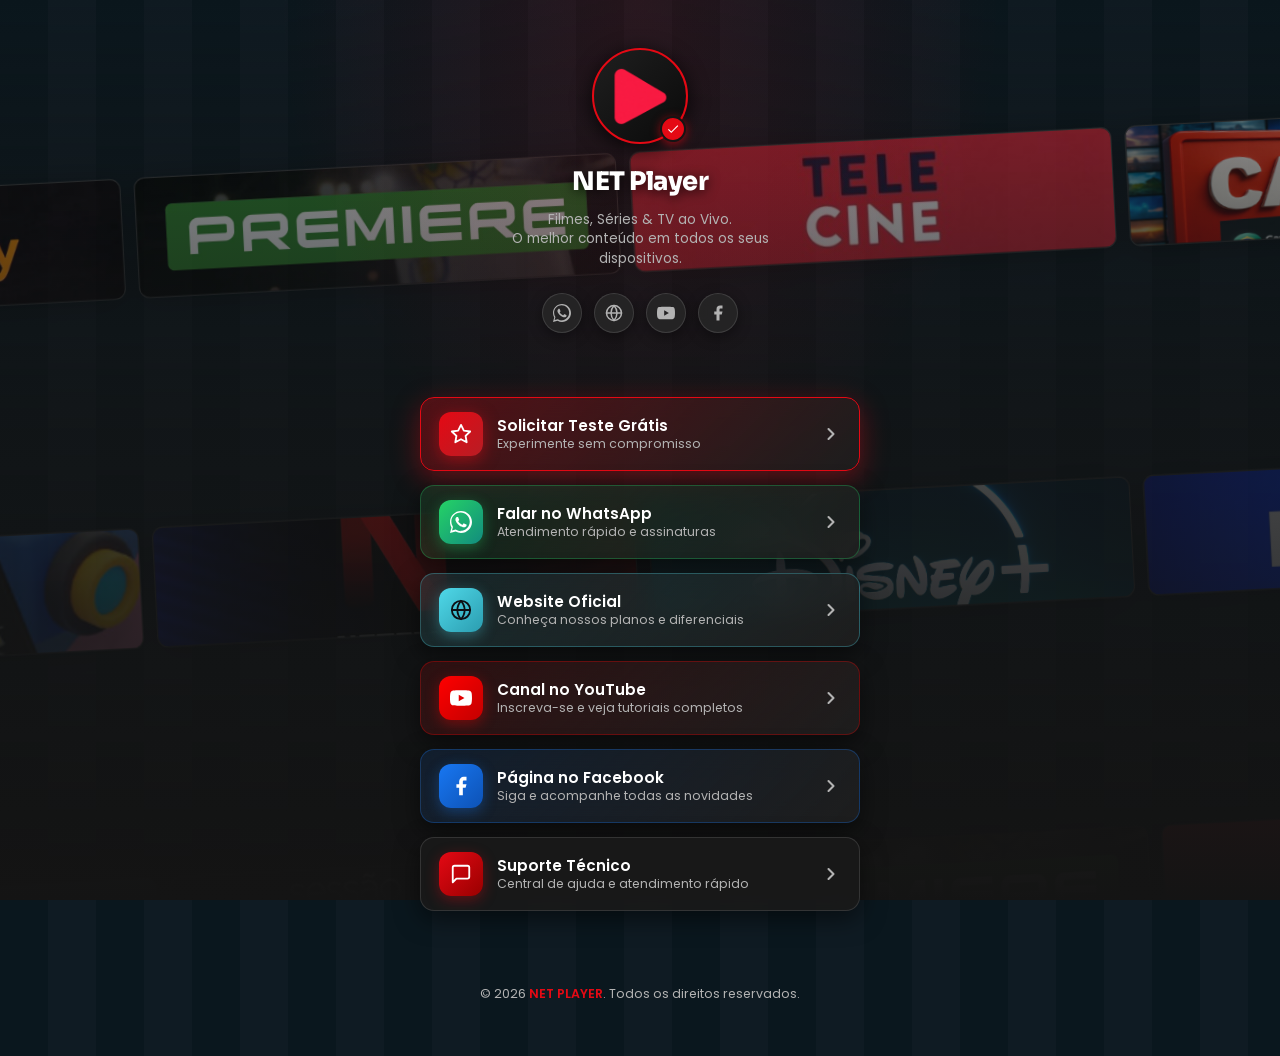
==== commit 8013e025: "atualizado a tela links" ====
--- a/links.html
+++ b/links.html
@@ -7,9 +7,9 @@
   
   <!-- SEO & Social Meta Tags -->
   <meta name="title" content="NET Player — Links Oficiais & Atendimento" />
-  <meta name="description" content="Acesse nossos canais oficiais: WhatsApp, Website, Suporte, YouTube e solicite seu Teste Grátis de 7 dias do NET Player." />
+  <meta name="description" content="Acesse nossos canais oficiais: WhatsApp, Website, Suporte, YouTube e solicite seu Teste Grátis do NET Player." />
   <meta name="robots" content="index, follow" />
-  <meta name="theme-color" content="#0A171E" />
+  <meta name="theme-color" content="#141414" />
   <link rel="canonical" href="https://netplayer.com.br/links" />
 
   <!-- Open Graph / Social Sharing -->
@@ -32,24 +32,69 @@
 
   <style>
     /* ============================================
-       NET PLAYER — Instagram Bio Linktree Page
+       NET PLAYER — Netflix Style Links Page
        ============================================ */
     :root {
-      --links-bg: #0A171E;
-      --links-card-bg: #13222C;
-      --links-card-border: #203545;
+      --netflix-red: #E50914;
+      --netflix-red-hover: #B81D24;
+      --netflix-black: #141414;
+      --netflix-card-bg: rgba(26, 26, 26, 0.88);
+      --netflix-card-border: rgba(255, 255, 255, 0.12);
+      --netflix-gray-text: #B3B3B3;
     }
 
     body {
-      background: repeating-linear-gradient(90deg, #0A171E 0px, #0A171E 48px, #0F1B23 48px, #0F1B23 96px);
+      background-color: var(--netflix-black);
       min-height: 100vh;
       display: flex;
       flex-direction: column;
       align-items: center;
       justify-content: flex-start;
       padding: var(--space-xl) var(--space-sm);
-      color: var(--color-text);
+      color: #FFFFFF;
       font-family: var(--font-family);
+      position: relative;
+      overflow-x: hidden;
+    }
+
+    /* ---- Netflix Movie Backdrop Grid ---- */
+    .netflix-bg {
+      position: fixed;
+      inset: 0;
+      z-index: 0;
+      overflow: hidden;
+      pointer-events: none;
+    }
+
+    .netflix-posters-grid {
+      display: grid;
+      grid-template-columns: repeat(4, 1fr);
+      gap: 12px;
+      width: 140%;
+      height: 140%;
+      position: absolute;
+      top: -15%;
+      left: -20%;
+      transform: rotate(-3deg) scale(1.1);
+      opacity: 0.7;
+      filter: drop-shadow(0 4px 12px rgba(0, 0, 0, 0.5));
+    }
+
+    .netflix-posters-grid img {
+      width: 100%;
+      height: 110px;
+      object-fit: cover;
+      border-radius: 10px;
+      border: 1px solid rgba(255, 255, 255, 0.15);
+      background: #1F1F1F;
+    }
+
+    .netflix-overlay {
+      position: absolute;
+      inset: 0;
+      background:
+        radial-gradient(ellipse at 50% 0%, rgba(229, 9, 20, 0.12) 0%, transparent 40%),
+        linear-gradient(180deg, rgba(20, 20, 20, 0.1) 0%, rgba(20, 20, 20, 0.65) 45%, rgba(20, 20, 20, 0.92) 85%, #141414 100%);
     }
 
     .links-wrapper {
@@ -59,6 +104,8 @@
       display: flex;
       flex-direction: column;
       align-items: center;
+      position: relative;
+      z-index: 1;
     }
 
     /* ---- Header / Avatar ---- */
@@ -79,9 +126,9 @@
       width: 100%;
       height: 100%;
       border-radius: 50%;
-      background: linear-gradient(135deg, var(--color-surface), #0D161F);
-      border: 2.5px solid var(--color-accent);
-      box-shadow: 0 0 25px rgba(79, 216, 232, 0.25), 0 8px 24px rgba(0, 0, 0, 0.5);
+      background: linear-gradient(135deg, #1F1F1F, #0A0A0A);
+      border: 2.5px solid var(--netflix-red);
+      box-shadow: 0 4px 20px rgba(0, 0, 0, 0.8);
       display: flex;
       align-items: center;
       justify-content: center;
@@ -102,14 +149,14 @@
       right: 2px;
       width: 26px;
       height: 26px;
-      background: var(--color-primary);
-      border: 2px solid #0A171E;
+      background: var(--netflix-red);
+      border: 2px solid var(--netflix-black);
       border-radius: 50%;
       display: flex;
       align-items: center;
       justify-content: center;
       color: #FFFFFF;
-      box-shadow: 0 2px 8px rgba(242, 56, 90, 0.4);
+      box-shadow: 0 2px 10px rgba(229, 9, 20, 0.6);
     }
 
     .verified-badge svg {
@@ -119,17 +166,18 @@
 
     .profile-title {
       font-family: 'Sora', var(--font-family);
-      font-size: 1.5rem;
+      font-size: 1.6rem;
       font-weight: 800;
-      color: var(--color-text);
+      color: #FFFFFF;
       letter-spacing: -0.5px;
-      margin-bottom: 4px;
+      margin-bottom: 6px;
+      text-shadow: 0 2px 12px rgba(0, 0, 0, 0.8);
     }
 
     .profile-subtitle {
       font-size: 0.85rem;
-      color: var(--color-text-secondary);
-      line-height: 1.4;
+      color: var(--netflix-gray-text);
+      line-height: 1.45;
       max-width: 320px;
       margin: 0 auto var(--space-md);
     }
@@ -147,21 +195,23 @@
       width: 40px;
       height: 40px;
       border-radius: 50%;
-      background: var(--links-card-bg);
-      border: 1px solid var(--links-card-border);
-      color: var(--color-text-secondary);
+      background: rgba(40, 40, 40, 0.75);
+      border: 1px solid var(--netflix-card-border);
+      color: var(--netflix-gray-text);
       display: flex;
       align-items: center;
       justify-content: center;
       transition: all var(--transition);
-      box-shadow: 0 4px 12px rgba(0, 0, 0, 0.2);
+      box-shadow: 0 4px 14px rgba(0, 0, 0, 0.4);
+      backdrop-filter: blur(8px);
     }
 
     .social-icon-btn:hover {
-      color: var(--color-text);
-      border-color: var(--color-accent);
+      color: #FFFFFF;
+      border-color: var(--netflix-red);
+      background: var(--netflix-red);
       transform: translateY(-2px);
-      box-shadow: 0 6px 16px rgba(79, 216, 232, 0.2);
+      box-shadow: 0 6px 20px rgba(229, 9, 20, 0.4);
     }
 
     .social-icon-btn svg {
@@ -185,13 +235,14 @@
       justify-content: space-between;
       width: 100%;
       padding: 14px 18px;
-      background: var(--links-card-bg);
-      border: 1px solid var(--links-card-border);
-      border-radius: 16px;
+      background: var(--netflix-card-bg);
+      backdrop-filter: blur(12px);
+      border: 1px solid var(--netflix-card-border);
+      border-radius: 14px;
       text-decoration: none;
-      color: var(--color-text);
+      color: #FFFFFF;
       transition: all 0.3s cubic-bezier(0.16, 1, 0.3, 1);
-      box-shadow: 0 6px 20px rgba(0, 0, 0, 0.25);
+      box-shadow: 0 8px 24px rgba(0, 0, 0, 0.5);
       position: relative;
       overflow: hidden;
     }
@@ -203,7 +254,7 @@
       left: -100%;
       width: 100%;
       height: 100%;
-      background: linear-gradient(90deg, transparent, rgba(255, 255, 255, 0.06), transparent);
+      background: linear-gradient(90deg, transparent, rgba(255, 255, 255, 0.08), transparent);
       transition: left 0.6s ease;
     }
 
@@ -212,9 +263,9 @@
     }
 
     .link-card:hover {
-      transform: translateY(-3px) scale(1.01);
-      border-color: rgba(255, 255, 255, 0.2);
-      box-shadow: 0 12px 30px rgba(0, 0, 0, 0.4);
+      transform: translateY(-3px) scale(1.015);
+      border-color: rgba(229, 9, 20, 0.6);
+      box-shadow: 0 12px 32px rgba(229, 9, 20, 0.3), 0 0 20px rgba(229, 9, 20, 0.15);
     }
 
     .link-card-left {
@@ -233,7 +284,7 @@
       justify-content: center;
       flex-shrink: 0;
       color: #FFFFFF;
-      box-shadow: 0 4px 12px rgba(0, 0, 0, 0.2);
+      box-shadow: 0 4px 14px rgba(0, 0, 0, 0.4);
     }
 
     .card-icon-box svg {
@@ -248,115 +299,115 @@
     .card-title {
       font-size: 0.95rem;
       font-weight: var(--fw-semibold);
-      color: var(--color-text);
+      color: #FFFFFF;
       line-height: 1.25;
       margin-bottom: 2px;
     }
 
     .card-subtitle {
       font-size: 0.78rem;
-      color: var(--color-text-secondary);
+      color: var(--netflix-gray-text);
       line-height: 1.2;
     }
 
     .card-arrow {
       width: 20px;
       height: 20px;
-      color: var(--color-text-muted);
+      color: var(--netflix-gray-text);
       flex-shrink: 0;
       transition: transform var(--transition), color var(--transition);
     }
 
     .link-card:hover .card-arrow {
       transform: translateX(4px);
-      color: var(--color-text);
+      color: #FFFFFF;
     }
 
     /* ---- Card Themes ---- */
 
-    /* Featured Trial Card (Primary Red/Pink Glow) */
+    /* Featured Trial Card (Netflix Red Hero CTA) */
     .link-card--trial {
-      background: linear-gradient(135deg, rgba(242, 56, 90, 0.15) 0%, rgba(19, 34, 44, 0.9) 100%);
-      border-color: rgba(242, 56, 90, 0.4);
-      box-shadow: 0 8px 24px rgba(242, 56, 90, 0.2);
+      background: linear-gradient(135deg, rgba(229, 9, 20, 0.3) 0%, rgba(30, 30, 30, 0.95) 100%);
+      border: 1.5px solid var(--netflix-red);
+      box-shadow: 0 8px 28px rgba(229, 9, 20, 0.4);
     }
     .link-card--trial .card-icon-box {
-      background: linear-gradient(135deg, #F2385A, #D92E4E);
-      box-shadow: 0 4px 14px rgba(242, 56, 90, 0.4);
+      background: linear-gradient(135deg, var(--netflix-red), var(--netflix-red-hover));
+      box-shadow: 0 4px 16px rgba(229, 9, 20, 0.5);
     }
     .link-card--trial:hover {
-      border-color: var(--color-primary);
-      box-shadow: 0 12px 32px rgba(242, 56, 90, 0.35);
+      border-color: #FF1F2A;
+      box-shadow: 0 14px 36px rgba(229, 9, 20, 0.55);
     }
 
     /* WhatsApp Card */
     .link-card--whatsapp {
-      background: linear-gradient(135deg, rgba(37, 211, 102, 0.1) 0%, rgba(19, 34, 44, 0.9) 100%);
+      background: linear-gradient(135deg, rgba(37, 211, 102, 0.12) 0%, rgba(30, 30, 30, 0.95) 100%);
       border-color: rgba(37, 211, 102, 0.3);
     }
     .link-card--whatsapp .card-icon-box {
       background: linear-gradient(135deg, #25D366, #128C7E);
-      box-shadow: 0 4px 14px rgba(37, 211, 102, 0.3);
+      box-shadow: 0 4px 14px rgba(37, 211, 102, 0.35);
     }
     .link-card--whatsapp:hover {
       border-color: #25D366;
-      box-shadow: 0 12px 30px rgba(37, 211, 102, 0.3);
+      box-shadow: 0 12px 32px rgba(37, 211, 102, 0.35);
     }
 
     /* Website Card */
     .link-card--website {
-      background: linear-gradient(135deg, rgba(79, 216, 232, 0.1) 0%, rgba(19, 34, 44, 0.9) 100%);
+      background: linear-gradient(135deg, rgba(79, 216, 232, 0.12) 0%, rgba(30, 30, 30, 0.95) 100%);
       border-color: rgba(79, 216, 232, 0.3);
     }
     .link-card--website .card-icon-box {
       background: linear-gradient(135deg, #4FD8E8, #2B9DB0);
-      box-shadow: 0 4px 14px rgba(79, 216, 232, 0.3);
+      box-shadow: 0 4px 14px rgba(79, 216, 232, 0.35);
       color: #0D0F14;
     }
     .link-card--website:hover {
       border-color: var(--color-accent);
-      box-shadow: 0 12px 30px rgba(79, 216, 232, 0.3);
+      box-shadow: 0 12px 32px rgba(79, 216, 232, 0.35);
     }
 
     /* YouTube Card */
     .link-card--youtube {
-      background: linear-gradient(135deg, rgba(255, 0, 0, 0.1) 0%, rgba(19, 34, 44, 0.9) 100%);
-      border-color: rgba(255, 0, 0, 0.25);
+      background: linear-gradient(135deg, rgba(255, 0, 0, 0.12) 0%, rgba(30, 30, 30, 0.95) 100%);
+      border-color: rgba(255, 0, 0, 0.3);
     }
     .link-card--youtube .card-icon-box {
       background: linear-gradient(135deg, #FF0000, #C40000);
-      box-shadow: 0 4px 14px rgba(255, 0, 0, 0.3);
+      box-shadow: 0 4px 14px rgba(255, 0, 0, 0.35);
     }
     .link-card--youtube:hover {
       border-color: #FF0000;
-      box-shadow: 0 12px 30px rgba(255, 0, 0, 0.3);
+      box-shadow: 0 12px 32px rgba(255, 0, 0, 0.35);
     }
 
     /* Facebook Card */
     .link-card--facebook {
-      background: linear-gradient(135deg, rgba(24, 119, 242, 0.1) 0%, rgba(19, 34, 44, 0.9) 100%);
-      border-color: rgba(24, 119, 242, 0.25);
+      background: linear-gradient(135deg, rgba(24, 119, 242, 0.12) 0%, rgba(30, 30, 30, 0.95) 100%);
+      border-color: rgba(24, 119, 242, 0.3);
     }
     .link-card--facebook .card-icon-box {
       background: linear-gradient(135deg, #1877F2, #0D52B5);
-      box-shadow: 0 4px 14px rgba(24, 119, 242, 0.3);
+      box-shadow: 0 4px 14px rgba(24, 119, 242, 0.35);
     }
     .link-card--facebook:hover {
       border-color: #1877F2;
-      box-shadow: 0 12px 30px rgba(24, 119, 242, 0.3);
+      box-shadow: 0 12px 32px rgba(24, 119, 242, 0.35);
     }
 
     /* Support Card */
     .link-card--support .card-icon-box {
-      background: linear-gradient(135deg, #363D4E, #202530);
-      border: 1px solid var(--color-border);
+      background: linear-gradient(135deg, #E50914, #990000);
+      box-shadow: 0 4px 14px rgba(229, 9, 20, 0.35);
     }
 
     /* ---- Footer ---- */
     .links-footer {
       text-align: center;
       font-size: 0.78rem;
-      color: var(--color-text-muted);
+      color: var(--netflix-gray-text);
       margin-top: auto;
       padding-top: var(--space-md);
     }
@@ -366,11 +417,35 @@
     }
 
     .links-footer span {
-      color: var(--color-accent);
+      color: var(--netflix-red);
+      font-weight: var(--fw-semibold);
     }
   </style>
 </head>
 <body>
+
+  <!-- Netflix Movie Backdrop Grid -->
+  <div class="netflix-bg" aria-hidden="true">
+    <div class="netflix-posters-grid">
+      <img src="assets/img/logos/Logonetflix.png" alt="Netflix" />
+      <img src="assets/img/logos/disney_v3q1.jpg" alt="Disney+" />
+      <img src="assets/img/logos/max.jpg" alt="Max HBO" />
+      <img src="assets/img/logos/prime-video.jpg" alt="Prime Video" />
+      <img src="assets/img/logos/Globoplay-logo.png" alt="Globoplay" />
+      <img src="assets/img/logos/premiere.jpg" alt="Premiere" />
+      <img src="assets/img/logos/tele-cine.jpg" alt="Telecine" />
+      <img src="assets/img/logos/canais-ao-vivo.png" alt="Canais ao vivo" />
+      <img src="assets/img/logos/filmes-em-cartaz.png" alt="Filmes em cartaz" />
+      <img src="assets/img/logos/Logonetflix.png" alt="Netflix" />
+      <img src="assets/img/logos/disney_v3q1.jpg" alt="Disney+" />
+      <img src="assets/img/logos/max.jpg" alt="Max HBO" />
+      <img src="assets/img/logos/prime-video.jpg" alt="Prime Video" />
+      <img src="assets/img/logos/Globoplay-logo.png" alt="Globoplay" />
+      <img src="assets/img/logos/premiere.jpg" alt="Premiere" />
+      <img src="assets/img/logos/tele-cine.jpg" alt="Telecine" />
+    </div>
+    <div class="netflix-overlay"></div>
+  </div>
 
   <div class="links-wrapper">
 
@@ -389,7 +464,7 @@
       </div>
 
       <h1 class="profile-title">NET Player</h1>
-      <p class="profile-subtitle">Filmes, Séries & TV ao Vivo.<br/>O melhor conteúdo em todos os seus dispositivos.</p>
+      <p class="profile-subtitle">Filmes, Séries &amp; TV ao Vivo.<br/>O melhor conteúdo em todos os seus dispositivos.</p>
 
       <!-- Quick Social Icons Row -->
       <div class="social-row">
@@ -502,7 +577,7 @@
       </a>
 
       <!-- Link 6: Suporte Técnico -->
-      <a href="https://wa.me/5511917128774?text=Olá!%20Preciso%20de%20suporte%20técnico%20com%20o%20NET%20Player." target="_blank" rel="noopener noreferrer" class="link-card link-card--support">
+      <a href="#" class="link-card link-card--support btn-trigger-support">
         <div class="link-card-left">
           <div class="card-icon-box">
             <svg viewBox="0 0 24 24" fill="none" stroke="currentColor" stroke-width="2" stroke-linecap="round" stroke-linejoin="round">
@@ -510,7 +585,7 @@
             </svg>
           </div>
           <div class="card-info">
-            <div class="card-title">Suporte 24h</div>
+            <div class="card-title">Suporte Técnico</div>
             <div class="card-subtitle">Central de ajuda e atendimento rápido</div>
           </div>
         </div>
@@ -531,7 +606,6 @@
   <!-- Modal de Teste Grátis -->
   <div id="trial-modal" class="modal-overlay" aria-hidden="true" role="dialog" aria-labelledby="modal-title">
     <div class="modal-card">
-      <!-- Close button -->
       <button class="modal-close" aria-label="Fechar modal">
         <svg viewBox="0 0 24 24" fill="none" stroke="currentColor" stroke-width="2" stroke-linecap="round" stroke-linejoin="round">
           <line x1="18" y1="6" x2="6" y2="18"></line>
@@ -539,19 +613,15 @@
         </svg>
       </button>
 
-      <!-- Decorative cinema film-strip top -->
       <div class="modal-film-strip" aria-hidden="true"></div>
 
-      <!-- Modal Header -->
       <div class="modal-header">
         <h2 id="modal-title" class="modal-title">Solicitar <span class="highlight">Teste Grátis</span></h2>
         <p class="modal-subtitle">Preencha abaixo e receba seu acesso direto no WhatsApp.</p>
       </div>
 
-      <!-- Dashed divider (pricing card style) -->
       <hr class="modal-divider"/>
 
-      <!-- Form -->
       <form id="trial-form" class="modal-form">
         <div class="form-group">
           <label for="trial-name" class="form-label">Nome Completo <span class="required">*</span></label>
@@ -573,22 +643,79 @@
           </div>
         </div>
         <button type="submit" class="modal-submit-btn">
-          <svg viewBox="0 0 32 32" fill="currentColor" xmlns="http://www.w3.org/2000/svg" style="width: 20px; height: 20px; flex-shrink: 0;">
+          <span>Solicitar teste grátis</span>
+          <svg viewBox="0 0 24 24" fill="none" stroke="currentColor" stroke-width="2.5" stroke-linecap="round" stroke-linejoin="round" style="width: 18px; height: 18px; margin-left: 6px;">
+            <line x1="5" y1="12" x2="19" y2="12"></line>
+            <polyline points="12 5 19 12 12 19"></polyline>
+          </svg>
+        </button>
+      </form>
+
+      <div id="trial-success" class="modal-success" style="display: none;">
+        <div class="success-icon-wrap">
+          <div class="success-icon-bg">
+            <svg class="success-check-icon" viewBox="0 0 24 24" fill="none" stroke="currentColor" stroke-width="3" stroke-linecap="round" stroke-linejoin="round">
+              <polyline points="20 6 9 17 4 12"></polyline>
+            </svg>
+          </div>
+        </div>
+        <h3 class="success-title">Recebemos seu pedido!</h3>
+        <p class="success-desc">Recebemos seu pedido, em breve retornaremos no número informado!</p>
+        <a href="https://wa.me/5511917128774" target="_blank" rel="noopener noreferrer" class="modal-submit-btn success-wa-btn">
+          <svg viewBox="0 0 32 32" fill="currentColor" style="width: 20px; height: 20px; flex-shrink: 0;">
             <path d="M16.004 0C7.165 0 .003 7.161.003 15.999c0 2.82.737 5.573 2.14 7.998L0 32l8.186-2.147A15.94 15.94 0 0 0 16.004 32C24.838 32 32 24.837 32 15.999 32 7.161 24.838 0 16.004 0zm0 29.393a13.36 13.36 0 0 1-7.215-2.1l-.518-.307-5.362 1.406 1.43-5.222-.337-.535a13.32 13.32 0 0 1-2.044-7.136c0-7.38 6.007-13.386 13.39-13.386 7.38 0 13.386 6.006 13.386 13.386 0 7.383-6.35 13.394-13.73 13.394zm7.327-10.024c-.4-.2-2.367-1.168-2.733-1.3-.367-.134-.634-.2-.9.2-.268.4-1.034 1.3-1.268 1.568-.234.267-.467.3-.867.1-.4-.2-1.69-.623-3.22-1.987-1.19-1.062-1.993-2.374-2.227-2.774-.233-.4-.025-.616.175-.815.18-.18.4-.467.6-.7.2-.234.267-.4.4-.668.134-.267.067-.5-.033-.7-.1-.2-.9-2.168-1.234-2.968-.325-.78-.655-.674-.9-.687l-.767-.013c-.267 0-.7.1-1.067.5-.367.4-1.4 1.368-1.4 3.336 0 1.967 1.433 3.868 1.633 4.134.2.268 2.823 4.31 6.84 6.042.955.413 1.7.659 2.282.844.96.305 1.832.262 2.522.159.77-.115 2.367-.968 2.7-1.902.334-.934.334-1.734.234-1.902-.1-.167-.367-.267-.767-.467z"/>
           </svg>
-          <span>Solicitar teste grátis</span>
-        </button>
-      </form>
-
-      <!-- Decorative cinema film-strip bottom -->
+          <span>Falar no WhatsApp agora</span>
+        </a>
+      </div>
+
       <div class="modal-film-strip modal-film-strip--bottom" aria-hidden="true"></div>
-
-      <!-- Ticket notches -->
       <div class="modal-notch modal-notch--left" aria-hidden="true"></div>
       <div class="modal-notch modal-notch--right" aria-hidden="true"></div>
     </div>
   </div>
 
+  <!-- Modal de Suporte -->
+  <div id="support-modal" class="modal-overlay" aria-hidden="true" role="dialog" aria-labelledby="support-modal-title">
+    <div class="modal-card">
+      <button class="modal-close" aria-label="Fechar modal">
+        <svg viewBox="0 0 24 24" fill="none" stroke="currentColor" stroke-width="2" stroke-linecap="round" stroke-linejoin="round">
+          <line x1="18" y1="6" x2="6" y2="18"></line>
+          <line x1="6" y1="6" x2="18" y2="18"></line>
+        </svg>
+      </button>
+
+      <div class="modal-film-strip" aria-hidden="true"></div>
+
+      <div class="modal-header">
+        <div class="success-icon-wrap" style="margin-bottom: 12px;">
+          <div class="success-icon-bg" style="border-color: var(--color-accent); color: var(--color-accent); width: 60px; height: 60px;">
+            <svg viewBox="0 0 24 24" fill="none" stroke="currentColor" stroke-width="2" stroke-linecap="round" stroke-linejoin="round" style="width: 28px; height: 28px;">
+              <path d="M21 15a2 2 0 0 1-2 2H7l-4 4V5a2 2 0 0 1 2-2h14a2 2 0 0 1 2 2z"/>
+            </svg>
+          </div>
+        </div>
+        <h2 id="support-modal-title" class="modal-title">Central de <span class="highlight">Suporte</span></h2>
+        <p class="modal-subtitle" style="max-width: 320px; margin-top: 8px; font-size: 0.88rem;">
+          Nosso sistema de suporte está sendo desenvolvido, fale direto com o nosso suporte via WhatsApp.
+        </p>
+      </div>
+
+      <hr class="modal-divider"/>
+
+      <a href="https://wa.me/5511917128774?text=Olá!%20Preciso%20de%20suporte%20técnico%20com%20o%20NET%20Player." target="_blank" rel="noopener noreferrer" class="modal-submit-btn success-wa-btn">
+        <svg viewBox="0 0 32 32" fill="currentColor" style="width: 20px; height: 20px; flex-shrink: 0;">
+          <path d="M16.004 0C7.165 0 .003 7.161.003 15.999c0 2.82.737 5.573 2.14 7.998L0 32l8.186-2.147A15.94 15.94 0 0 0 16.004 32C24.838 32 32 24.837 32 15.999 32 7.161 24.838 0 16.004 0zm0 29.393a13.36 13.36 0 0 1-7.215-2.1l-.518-.307-5.362 1.406 1.43-5.222-.337-.535a13.32 13.32 0 0 1-2.044-7.136c0-7.38 6.007-13.386 13.39-13.386 7.38 0 13.386 6.006 13.386 13.386 0 7.383-6.35 13.394-13.73 13.394zm7.327-10.024c-.4-.2-2.367-1.168-2.733-1.3-.367-.134-.634-.2-.9.2-.268.4-1.034 1.3-1.268 1.568-.234.267-.467.3-.867.1-.4-.2-1.69-.623-3.22-1.987-1.19-1.062-1.993-2.374-2.227-2.774-.233-.4-.025-.616.175-.815.18-.18.4-.467.6-.7.2-.234.267-.4.4-.668.134-.267.067-.5-.033-.7-.1-.2-.9-2.168-1.234-2.968-.325-.78-.655-.674-.9-.687l-.767-.013c-.267 0-.7.1-1.067.5-.367.4-1.4 1.368-1.4 3.336 0 1.967 1.433 3.868 1.633 4.134.2.268 2.823 4.31 6.84 6.042.955.413 1.7.659 2.282.844.96.305 1.832.262 2.522.159.77-.115 2.367-.968 2.7-1.902.334-.934.334-1.734.234-1.902-.1-.167-.367-.267-.767-.467z"/>
+        </svg>
+        <span>Falar com Suporte no WhatsApp</span>
+      </a>
+
+      <div class="modal-film-strip modal-film-strip--bottom" aria-hidden="true"></div>
+      <div class="modal-notch modal-notch--left" aria-hidden="true"></div>
+      <div class="modal-notch modal-notch--right" aria-hidden="true"></div>
+    </div>
+  </div>
+
   <!-- Scripts -->
   <script src="js/main.js"></script>
 
--- a/css/style.css
+++ b/css/style.css
@@ -2148,11 +2148,11 @@
   font-weight: var(--fw-semibold);
   letter-spacing: 0.5px;
   color: #FFFFFF;
-  background: linear-gradient(135deg, #25D366 0%, #128C7E 100%);
+  background: linear-gradient(135deg, var(--color-primary) 0%, var(--color-primary-hover) 100%);
   border: none;
   border-radius: var(--radius-md);
   cursor: pointer;
-  box-shadow: 0 4px 20px rgba(37, 211, 102, 0.25);
+  box-shadow: 0 4px 20px var(--color-primary-glow);
   transition: all var(--transition);
   position: relative;
   overflow: hidden;
@@ -2175,13 +2175,81 @@
 
 .modal-submit-btn:hover {
   transform: translateY(-2px);
-  box-shadow: 0 6px 28px rgba(37, 211, 102, 0.4);
+  box-shadow: 0 6px 28px rgba(242, 56, 90, 0.45);
 }
 
 .modal-submit-btn:disabled {
   opacity: 0.7;
   cursor: wait;
   transform: none;
+}
+
+/* ---- Success View ---- */
+.modal-success {
+  text-align: center;
+  padding: var(--space-md) 0 var(--space-xs);
+  animation: modalScaleIn 0.4s cubic-bezier(0.16, 1, 0.3, 1);
+}
+
+@keyframes modalScaleIn {
+  from { opacity: 0; transform: scale(0.9); }
+  to { opacity: 1; transform: scale(1); }
+}
+
+.success-icon-wrap {
+  display: flex;
+  justify-content: center;
+  margin-bottom: var(--space-sm);
+}
+
+.success-icon-bg {
+  width: 68px;
+  height: 68px;
+  border-radius: 50%;
+  background: rgba(79, 216, 232, 0.12);
+  border: 2px solid var(--color-accent);
+  box-shadow: 0 0 30px rgba(79, 216, 232, 0.3), inset 0 0 15px rgba(79, 216, 232, 0.2);
+  display: flex;
+  align-items: center;
+  justify-content: center;
+  color: var(--color-accent);
+  animation: checkPulse 2s infinite ease-in-out;
+}
+
+@keyframes checkPulse {
+  0%, 100% { box-shadow: 0 0 25px rgba(79, 216, 232, 0.3); }
+  50% { box-shadow: 0 0 45px rgba(79, 216, 232, 0.6); }
+}
+
+.success-check-icon {
+  width: 32px;
+  height: 32px;
+}
+
+.success-title {
+  font-family: 'Sora', var(--font-family);
+  font-size: 1.4rem;
+  font-weight: 800;
+  color: var(--color-text);
+  margin-bottom: 8px;
+}
+
+.success-desc {
+  font-size: 0.88rem;
+  color: var(--color-text-secondary);
+  line-height: 1.5;
+  margin-bottom: var(--space-md);
+}
+
+.success-wa-btn {
+  text-decoration: none;
+  margin-top: 0;
+  background: linear-gradient(135deg, #25D366 0%, #128C7E 100%);
+  box-shadow: 0 4px 20px rgba(37, 211, 102, 0.25);
+}
+
+.success-wa-btn:hover {
+  box-shadow: 0 6px 28px rgba(37, 211, 102, 0.4);
 }
 
 /* ---- Responsive ---- */
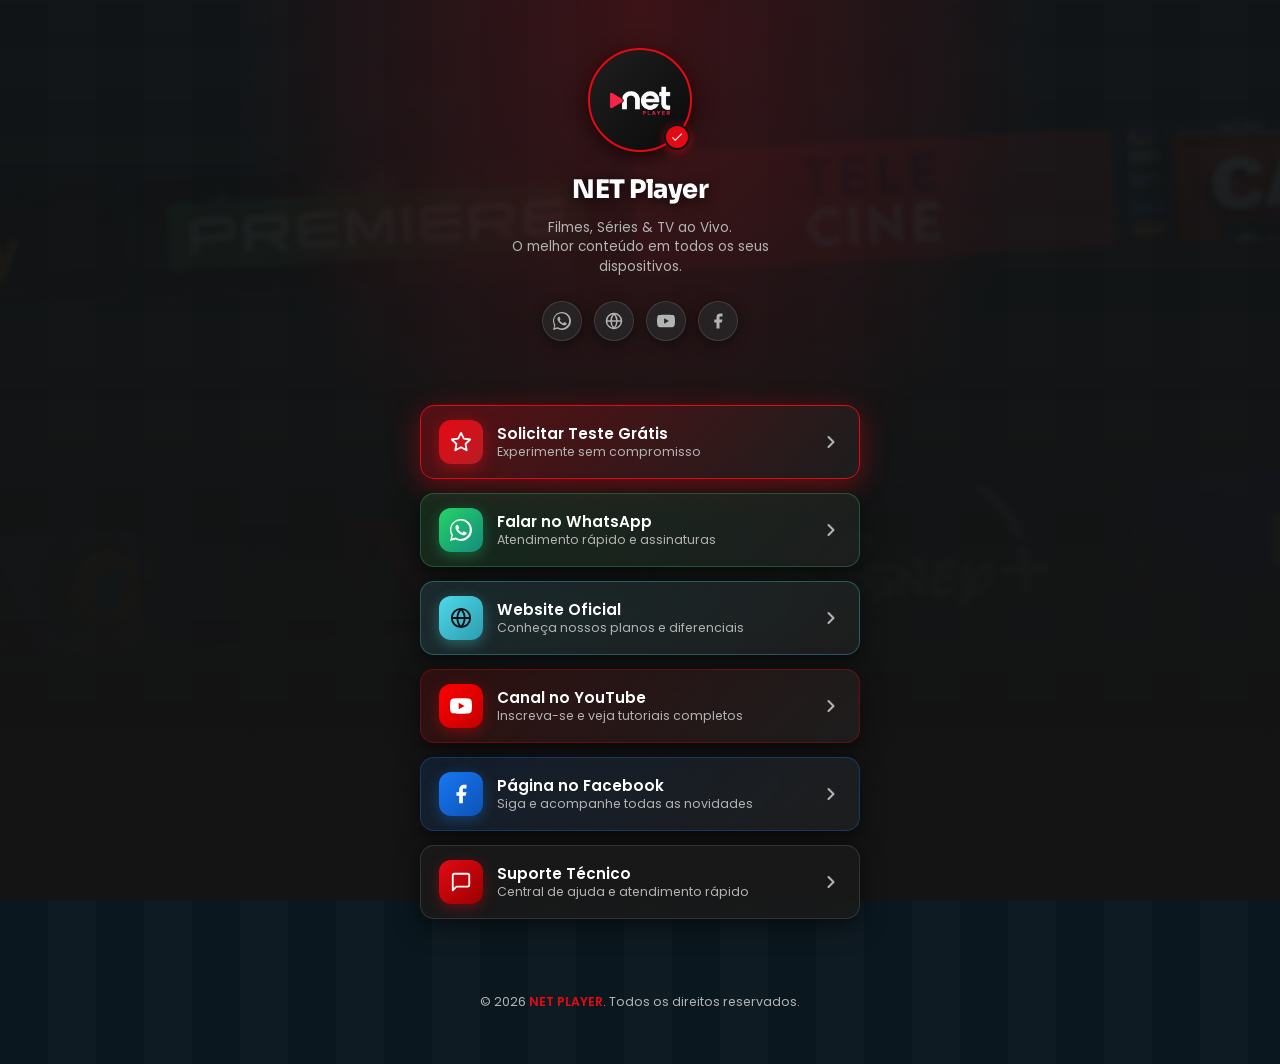
==== commit 05586d2e: "atualizado a tela links v2" ====
--- a/links.html
+++ b/links.html
@@ -69,15 +69,15 @@
     .netflix-posters-grid {
       display: grid;
       grid-template-columns: repeat(4, 1fr);
-      gap: 12px;
+      gap: 14px;
       width: 140%;
       height: 140%;
       position: absolute;
       top: -15%;
       left: -20%;
       transform: rotate(-3deg) scale(1.1);
-      opacity: 0.7;
-      filter: drop-shadow(0 4px 12px rgba(0, 0, 0, 0.5));
+      opacity: 0.28;
+      filter: blur(2.5px) brightness(0.75) grayscale(15%);
     }
 
     .netflix-posters-grid img {
@@ -85,7 +85,7 @@
       height: 110px;
       object-fit: cover;
       border-radius: 10px;
-      border: 1px solid rgba(255, 255, 255, 0.15);
+      border: 1px solid rgba(255, 255, 255, 0.1);
       background: #1F1F1F;
     }
 
@@ -93,8 +93,8 @@
       position: absolute;
       inset: 0;
       background:
-        radial-gradient(ellipse at 50% 0%, rgba(229, 9, 20, 0.12) 0%, transparent 40%),
-        linear-gradient(180deg, rgba(20, 20, 20, 0.1) 0%, rgba(20, 20, 20, 0.65) 45%, rgba(20, 20, 20, 0.92) 85%, #141414 100%);
+        radial-gradient(ellipse at 50% 0%, rgba(229, 9, 20, 0.2) 0%, transparent 45%),
+        linear-gradient(180deg, rgba(20, 20, 20, 0.65) 0%, rgba(20, 20, 20, 0.88) 45%, #141414 90%);
     }
 
     .links-wrapper {
@@ -117,8 +117,8 @@
 
     .avatar-wrap {
       position: relative;
-      width: 96px;
-      height: 96px;
+      width: 104px;
+      height: 104px;
       margin: 0 auto var(--space-sm);
     }
 
@@ -128,17 +128,17 @@
       border-radius: 50%;
       background: linear-gradient(135deg, #1F1F1F, #0A0A0A);
       border: 2.5px solid var(--netflix-red);
-      box-shadow: 0 4px 20px rgba(0, 0, 0, 0.8);
+      box-shadow: 0 4px 20px rgba(0, 0, 0, 0.8), 0 0 15px rgba(229, 9, 20, 0.2);
       display: flex;
       align-items: center;
       justify-content: center;
-      padding: 14px;
+      padding: 16px;
       overflow: hidden;
     }
 
     .avatar-img-wrap img {
-      width: 100%;
-      height: 100%;
+      max-width: 100%;
+      max-height: 100%;
       object-fit: contain;
     }
 
@@ -454,7 +454,7 @@
       <!-- Round Logo Avatar -->
       <div class="avatar-wrap">
         <div class="avatar-img-wrap">
-          <img src="assets/img/fav.png" alt="NET Player Logo" />
+          <img src="assets/img/logo.png" alt="NET Player Logo" />
         </div>
         <div class="verified-badge" title="Canal Oficial Verificado">
           <svg viewBox="0 0 24 24" fill="currentColor">
